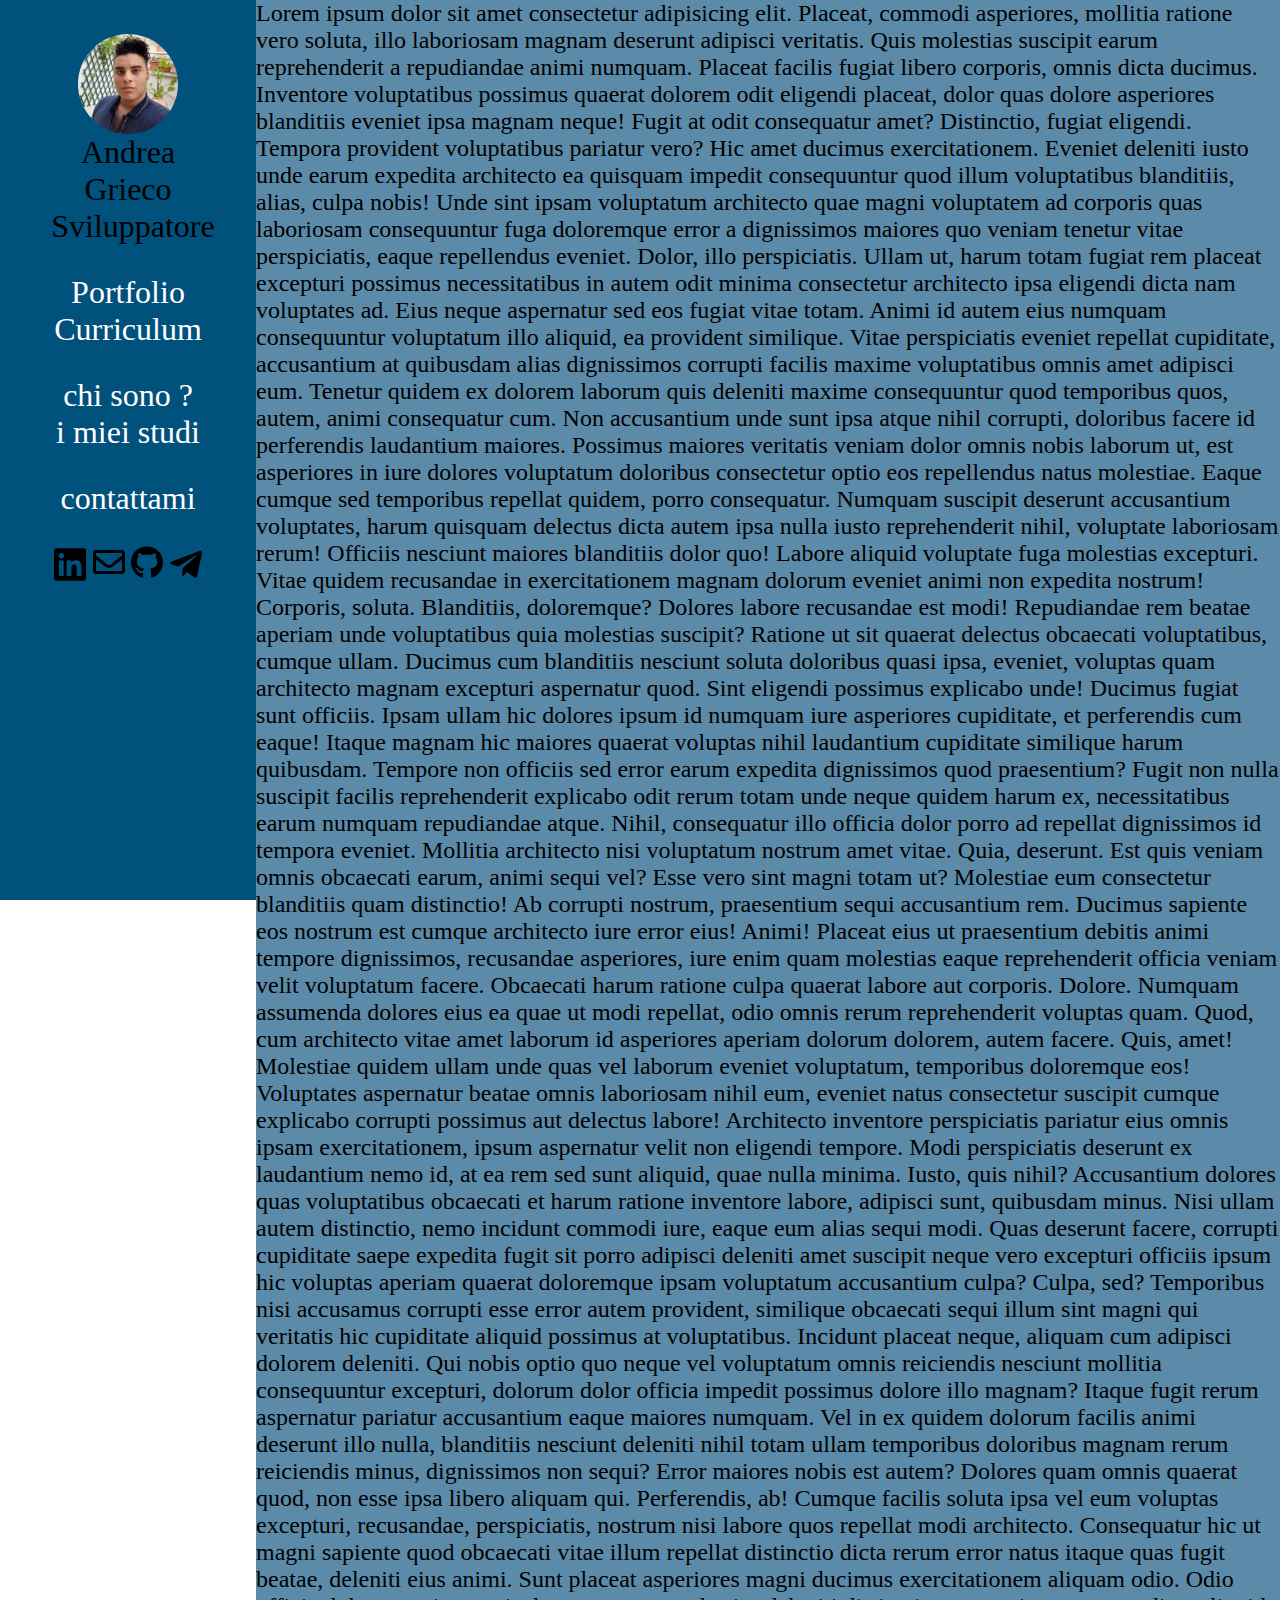
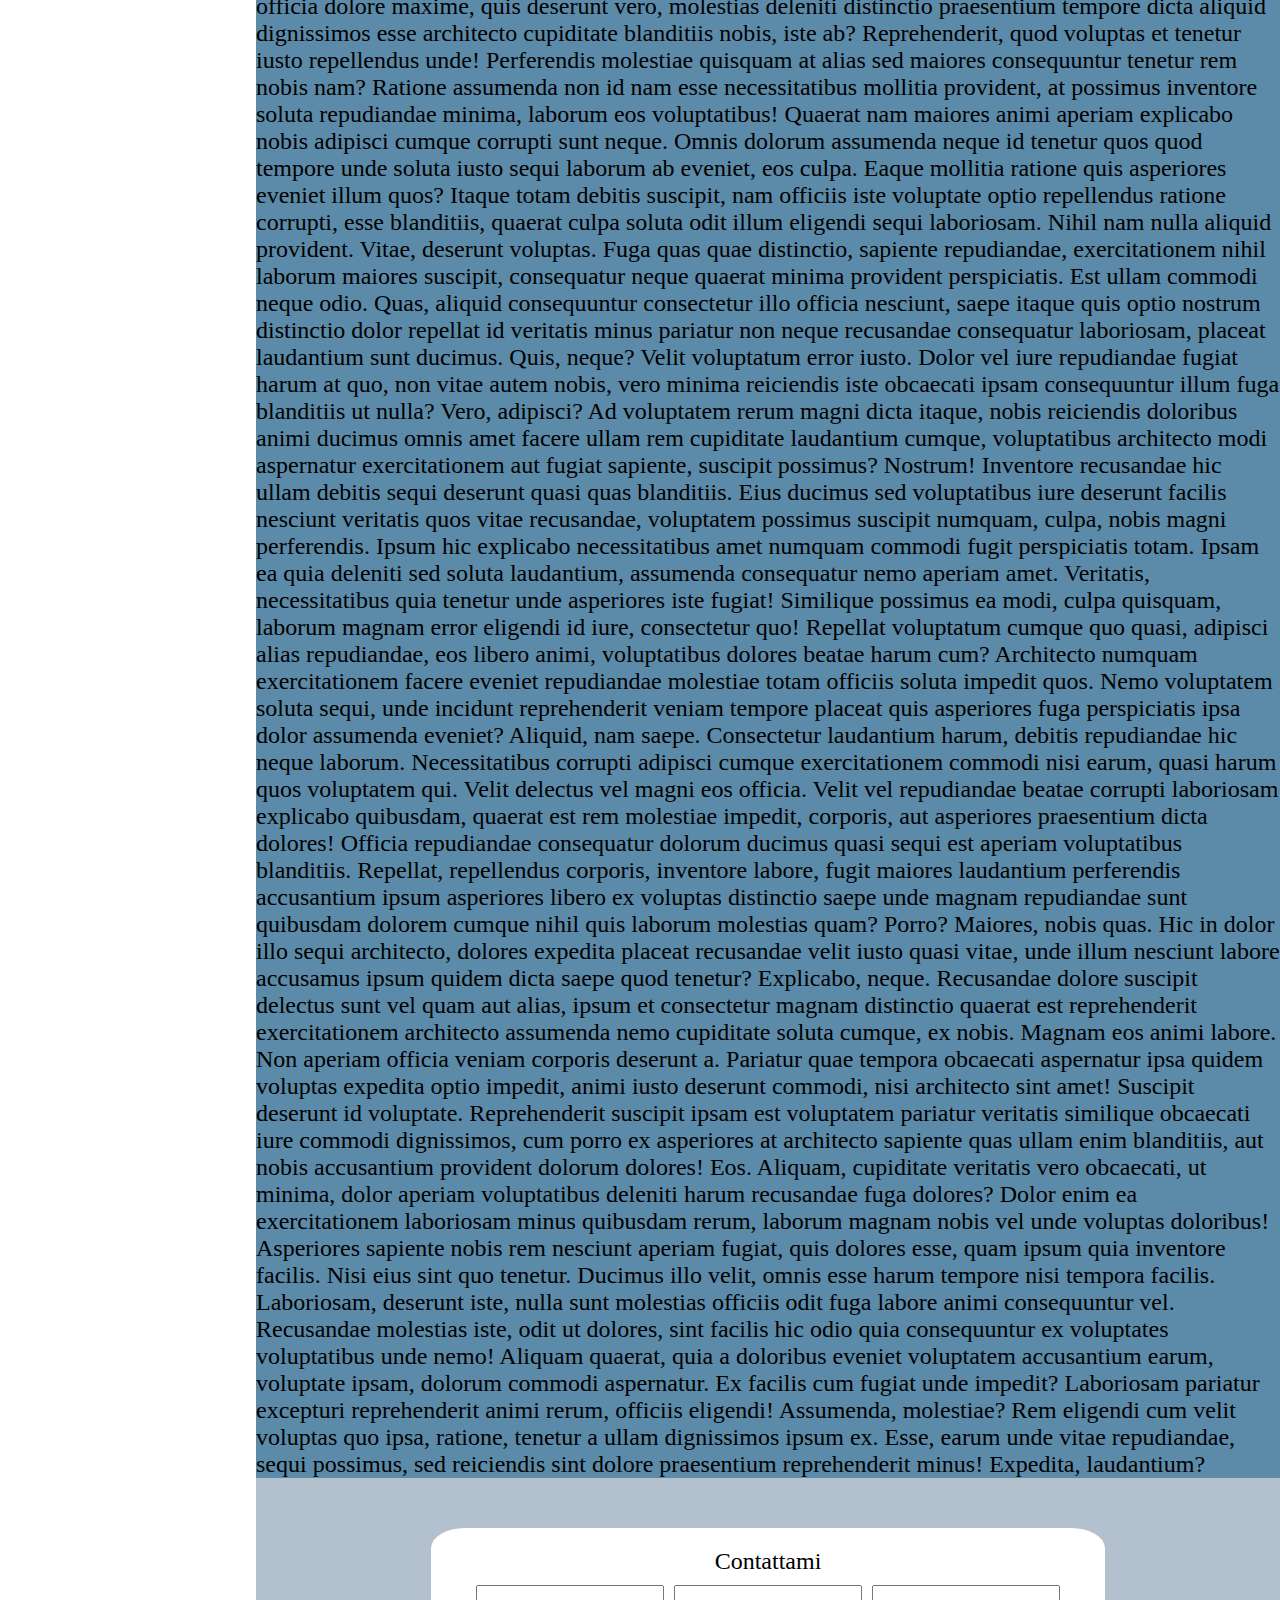
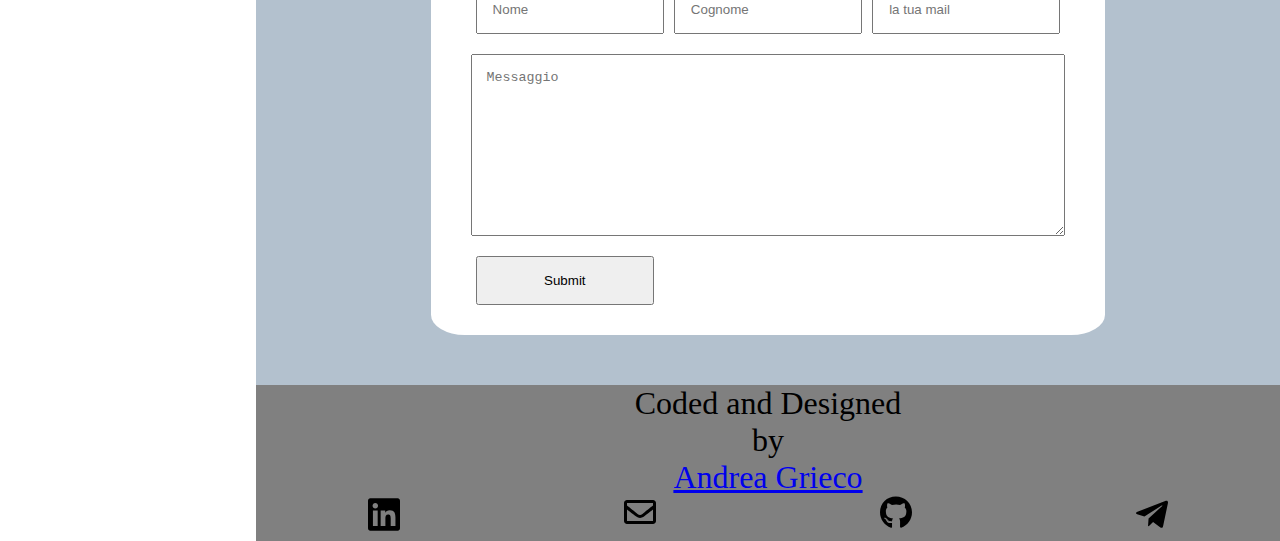
==== index.html @ c87505a6 "form" ====
<!DOCTYPE html>
<html lang="it">
<head>
    <meta charset="UTF-8">
    <meta name="viewport" content="width=device-width, initial-scale=1.0">
    <!--
    <link rel="preconnect" href="https://fonts.gstatic.com">
    <link href="https://fonts.googleapis.com/css2?family=Montserrat&display=swap" rel="stylesheet">
    -->
    <link rel="stylesheet" href="css/style.css">
    <link rel="stylesheet" href="css/style-nav.css">
    <link rel="stylesheet" href="css/style-page.css">
    <link rel="stylesheet" href="css/style-footer.css">
    <link rel="stylesheet" href="css/style-form.css">
    <title>AG Portfolio</title>
</head>
<body>
    <div class="navbar">
        <div class="inner-nav">
            <div class="section" id="me">
                <img src="img/me.jpg" alt="le me" width="100px">
                <span id="name">Andrea Grieco</span>
                <span id="lavoro">Sviluppatore</span>
            </div>
            <div class="section">
                <a href="#porftolio">Portfolio</a>
                <a href="#curriculum">Curriculum</a>
            </div>
            <div class="section">
                <a href="#me">chi sono ?</a>
                <a href="#studies">i miei studi</a>
            </div>
            <div class="section">
                <a href="#">contattami</a>
            </div>
            <div class="section" id="social">
                <a href="#"><img src="img/icons/linkedin-brands.svg" alt="Linkedin"></a>
                <a href="#"><img src="img/icons/envelope-regular.svg" alt="Gmail"></a>
                <a href="#"><img src="img/icons/github-brands.svg" alt="GitHub"></a>
                <a href="#"><img src="img/icons/telegram-plane-brands.svg" alt="Telegram"></a>
            </div>
        </div>
    </div>
    <div class="page">
        <div class="content">
            Lorem ipsum dolor sit amet consectetur adipisicing elit. Placeat, commodi asperiores, mollitia ratione vero soluta, illo laboriosam magnam deserunt adipisci veritatis. Quis molestias suscipit earum reprehenderit a repudiandae animi numquam.
            Placeat facilis fugiat libero corporis, omnis dicta ducimus. Inventore voluptatibus possimus quaerat dolorem odit eligendi placeat, dolor quas dolore asperiores blanditiis eveniet ipsa magnam neque! Fugit at odit consequatur amet?
            Distinctio, fugiat eligendi. Tempora provident voluptatibus pariatur vero? Hic amet ducimus exercitationem. Eveniet deleniti iusto unde earum expedita architecto ea quisquam impedit consequuntur quod illum voluptatibus blanditiis, alias, culpa nobis!
            Unde sint ipsam voluptatum architecto quae magni voluptatem ad corporis quas laboriosam consequuntur fuga doloremque error a dignissimos maiores quo veniam tenetur vitae perspiciatis, eaque repellendus eveniet. Dolor, illo perspiciatis.
            Ullam ut, harum totam fugiat rem placeat excepturi possimus necessitatibus in autem odit minima consectetur architecto ipsa eligendi dicta nam voluptates ad. Eius neque aspernatur sed eos fugiat vitae totam.
            Animi id autem eius numquam consequuntur voluptatum illo aliquid, ea provident similique. Vitae perspiciatis eveniet repellat cupiditate, accusantium at quibusdam alias dignissimos corrupti facilis maxime voluptatibus omnis amet adipisci eum.
            Tenetur quidem ex dolorem laborum quis deleniti maxime consequuntur quod temporibus quos, autem, animi consequatur cum. Non accusantium unde sunt ipsa atque nihil corrupti, doloribus facere id perferendis laudantium maiores.
            Possimus maiores veritatis veniam dolor omnis nobis laborum ut, est asperiores in iure dolores voluptatum doloribus consectetur optio eos repellendus natus molestiae. Eaque cumque sed temporibus repellat quidem, porro consequatur.
            Numquam suscipit deserunt accusantium voluptates, harum quisquam delectus dicta autem ipsa nulla iusto reprehenderit nihil, voluptate laboriosam rerum! Officiis nesciunt maiores blanditiis dolor quo! Labore aliquid voluptate fuga molestias excepturi.
            Vitae quidem recusandae in exercitationem magnam dolorum eveniet animi non expedita nostrum! Corporis, soluta. Blanditiis, doloremque? Dolores labore recusandae est modi! Repudiandae rem beatae aperiam unde voluptatibus quia molestias suscipit?
            Ratione ut sit quaerat delectus obcaecati voluptatibus, cumque ullam. Ducimus cum blanditiis nesciunt soluta doloribus quasi ipsa, eveniet, voluptas quam architecto magnam excepturi aspernatur quod. Sint eligendi possimus explicabo unde!
            Ducimus fugiat sunt officiis. Ipsam ullam hic dolores ipsum id numquam iure asperiores cupiditate, et perferendis cum eaque! Itaque magnam hic maiores quaerat voluptas nihil laudantium cupiditate similique harum quibusdam.
            Tempore non officiis sed error earum expedita dignissimos quod praesentium? Fugit non nulla suscipit facilis reprehenderit explicabo odit rerum totam unde neque quidem harum ex, necessitatibus earum numquam repudiandae atque.
            Nihil, consequatur illo officia dolor porro ad repellat dignissimos id tempora eveniet. Mollitia architecto nisi voluptatum nostrum amet vitae. Quia, deserunt. Est quis veniam omnis obcaecati earum, animi sequi vel?
            Esse vero sint magni totam ut? Molestiae eum consectetur blanditiis quam distinctio! Ab corrupti nostrum, praesentium sequi accusantium rem. Ducimus sapiente eos nostrum est cumque architecto iure error eius! Animi!
            Placeat eius ut praesentium debitis animi tempore dignissimos, recusandae asperiores, iure enim quam molestias eaque reprehenderit officia veniam velit voluptatum facere. Obcaecati harum ratione culpa quaerat labore aut corporis. Dolore.
            Numquam assumenda dolores eius ea quae ut modi repellat, odio omnis rerum reprehenderit voluptas quam. Quod, cum architecto vitae amet laborum id asperiores aperiam dolorum dolorem, autem facere. Quis, amet!
            Molestiae quidem ullam unde quas vel laborum eveniet voluptatum, temporibus doloremque eos! Voluptates aspernatur beatae omnis laboriosam nihil eum, eveniet natus consectetur suscipit cumque explicabo corrupti possimus aut delectus labore!
            Architecto inventore perspiciatis pariatur eius omnis ipsam exercitationem, ipsum aspernatur velit non eligendi tempore. Modi perspiciatis deserunt ex laudantium nemo id, at ea rem sed sunt aliquid, quae nulla minima.
            Iusto, quis nihil? Accusantium dolores quas voluptatibus obcaecati et harum ratione inventore labore, adipisci sunt, quibusdam minus. Nisi ullam autem distinctio, nemo incidunt commodi iure, eaque eum alias sequi modi.
            Quas deserunt facere, corrupti cupiditate saepe expedita fugit sit porro adipisci deleniti amet suscipit neque vero excepturi officiis ipsum hic voluptas aperiam quaerat doloremque ipsam voluptatum accusantium culpa? Culpa, sed?
            Temporibus nisi accusamus corrupti esse error autem provident, similique obcaecati sequi illum sint magni qui veritatis hic cupiditate aliquid possimus at voluptatibus. Incidunt placeat neque, aliquam cum adipisci dolorem deleniti.
            Qui nobis optio quo neque vel voluptatum omnis reiciendis nesciunt mollitia consequuntur excepturi, dolorum dolor officia impedit possimus dolore illo magnam? Itaque fugit rerum aspernatur pariatur accusantium eaque maiores numquam.
            Vel in ex quidem dolorum facilis animi deserunt illo nulla, blanditiis nesciunt deleniti nihil totam ullam temporibus doloribus magnam rerum reiciendis minus, dignissimos non sequi? Error maiores nobis est autem?
            Dolores quam omnis quaerat quod, non esse ipsa libero aliquam qui. Perferendis, ab! Cumque facilis soluta ipsa vel eum voluptas excepturi, recusandae, perspiciatis, nostrum nisi labore quos repellat modi architecto.
            Consequatur hic ut magni sapiente quod obcaecati vitae illum repellat distinctio dicta rerum error natus itaque quas fugit beatae, deleniti eius animi. Sunt placeat asperiores magni ducimus exercitationem aliquam odio.
            Odio officia dolore maxime, quis deserunt vero, molestias deleniti distinctio praesentium tempore dicta aliquid dignissimos esse architecto cupiditate blanditiis nobis, iste ab? Reprehenderit, quod voluptas et tenetur iusto repellendus unde!
            Perferendis molestiae quisquam at alias sed maiores consequuntur tenetur rem nobis nam? Ratione assumenda non id nam esse necessitatibus mollitia provident, at possimus inventore soluta repudiandae minima, laborum eos voluptatibus!
            Quaerat nam maiores animi aperiam explicabo nobis adipisci cumque corrupti sunt neque. Omnis dolorum assumenda neque id tenetur quos quod tempore unde soluta iusto sequi laborum ab eveniet, eos culpa.
            Eaque mollitia ratione quis asperiores eveniet illum quos? Itaque totam debitis suscipit, nam officiis iste voluptate optio repellendus ratione corrupti, esse blanditiis, quaerat culpa soluta odit illum eligendi sequi laboriosam.
            Nihil nam nulla aliquid provident. Vitae, deserunt voluptas. Fuga quas quae distinctio, sapiente repudiandae, exercitationem nihil laborum maiores suscipit, consequatur neque quaerat minima provident perspiciatis. Est ullam commodi neque odio.
            Quas, aliquid consequuntur consectetur illo officia nesciunt, saepe itaque quis optio nostrum distinctio dolor repellat id veritatis minus pariatur non neque recusandae consequatur laboriosam, placeat laudantium sunt ducimus. Quis, neque?
            Velit voluptatum error iusto. Dolor vel iure repudiandae fugiat harum at quo, non vitae autem nobis, vero minima reiciendis iste obcaecati ipsam consequuntur illum fuga blanditiis ut nulla? Vero, adipisci?
            Ad voluptatem rerum magni dicta itaque, nobis reiciendis doloribus animi ducimus omnis amet facere ullam rem cupiditate laudantium cumque, voluptatibus architecto modi aspernatur exercitationem aut fugiat sapiente, suscipit possimus? Nostrum!
            Inventore recusandae hic ullam debitis sequi deserunt quasi quas blanditiis. Eius ducimus sed voluptatibus iure deserunt facilis nesciunt veritatis quos vitae recusandae, voluptatem possimus suscipit numquam, culpa, nobis magni perferendis.
            Ipsum hic explicabo necessitatibus amet numquam commodi fugit perspiciatis totam. Ipsam ea quia deleniti sed soluta laudantium, assumenda consequatur nemo aperiam amet. Veritatis, necessitatibus quia tenetur unde asperiores iste fugiat!
            Similique possimus ea modi, culpa quisquam, laborum magnam error eligendi id iure, consectetur quo! Repellat voluptatum cumque quo quasi, adipisci alias repudiandae, eos libero animi, voluptatibus dolores beatae harum cum?
            Architecto numquam exercitationem facere eveniet repudiandae molestiae totam officiis soluta impedit quos. Nemo voluptatem soluta sequi, unde incidunt reprehenderit veniam tempore placeat quis asperiores fuga perspiciatis ipsa dolor assumenda eveniet?
            Aliquid, nam saepe. Consectetur laudantium harum, debitis repudiandae hic neque laborum. Necessitatibus corrupti adipisci cumque exercitationem commodi nisi earum, quasi harum quos voluptatem qui. Velit delectus vel magni eos officia.
            Velit vel repudiandae beatae corrupti laboriosam explicabo quibusdam, quaerat est rem molestiae impedit, corporis, aut asperiores praesentium dicta dolores! Officia repudiandae consequatur dolorum ducimus quasi sequi est aperiam voluptatibus blanditiis.
            Repellat, repellendus corporis, inventore labore, fugit maiores laudantium perferendis accusantium ipsum asperiores libero ex voluptas distinctio saepe unde magnam repudiandae sunt quibusdam dolorem cumque nihil quis laborum molestias quam? Porro?
            Maiores, nobis quas. Hic in dolor illo sequi architecto, dolores expedita placeat recusandae velit iusto quasi vitae, unde illum nesciunt labore accusamus ipsum quidem dicta saepe quod tenetur? Explicabo, neque.
            Recusandae dolore suscipit delectus sunt vel quam aut alias, ipsum et consectetur magnam distinctio quaerat est reprehenderit exercitationem architecto assumenda nemo cupiditate soluta cumque, ex nobis. Magnam eos animi labore.
            Non aperiam officia veniam corporis deserunt a. Pariatur quae tempora obcaecati aspernatur ipsa quidem voluptas expedita optio impedit, animi iusto deserunt commodi, nisi architecto sint amet! Suscipit deserunt id voluptate.
            Reprehenderit suscipit ipsam est voluptatem pariatur veritatis similique obcaecati iure commodi dignissimos, cum porro ex asperiores at architecto sapiente quas ullam enim blanditiis, aut nobis accusantium provident dolorum dolores! Eos.
            Aliquam, cupiditate veritatis vero obcaecati, ut minima, dolor aperiam voluptatibus deleniti harum recusandae fuga dolores? Dolor enim ea exercitationem laboriosam minus quibusdam rerum, laborum magnam nobis vel unde voluptas doloribus!
            Asperiores sapiente nobis rem nesciunt aperiam fugiat, quis dolores esse, quam ipsum quia inventore facilis. Nisi eius sint quo tenetur. Ducimus illo velit, omnis esse harum tempore nisi tempora facilis.
            Laboriosam, deserunt iste, nulla sunt molestias officiis odit fuga labore animi consequuntur vel. Recusandae molestias iste, odit ut dolores, sint facilis hic odio quia consequuntur ex voluptates voluptatibus unde nemo!
            Aliquam quaerat, quia a doloribus eveniet voluptatem accusantium earum, voluptate ipsam, dolorum commodi aspernatur. Ex facilis cum fugiat unde impedit? Laboriosam pariatur excepturi reprehenderit animi rerum, officiis eligendi! Assumenda, molestiae?
            Rem eligendi cum velit voluptas quo ipsa, ratione, tenetur a ullam dignissimos ipsum ex. Esse, earum unde vitae repudiandae, sequi possimus, sed reiciendis sint dolore praesentium reprehenderit minus! Expedita, laudantium?
        </div>
        <div class="form-box">
            <div class="inner-form">
                <span>Contattami</span>
                <form action="php/form.php" method="post">
                    <div class="row">
                        <input type="text"  placeholder="Nome" name="nome">
                        <input type="text"  placeholder="Cognome" name="cognome">
                        <input type="email" placeholder="la tua mail"  name="mail">
                    </div>
                    <div class="row">
                        <textarea name="messaggio" placeholder="Messaggio"></textarea>
                    </div> 
                    <div class="row">
                        <input type="submit">
                    </div>               
                </form>
            </div>
        </div>
        <div class="footer">
            <div class="inner-footer">
                <span>Coded and Designed</span>
                <span>by</span>
                <a href="http://andreag.it">Andrea Grieco</a>
                <div class="social">
                    <a href="#"><img src="img/icons/linkedin-brands.svg" alt="Linkedin"></a>
                    <a href="#"><img src="img/icons/envelope-regular.svg" alt="Gmail"></a>
                    <a href="#"><img src="img/icons/github-brands.svg" alt="GitHub"></a>
                    <a href="#"><img src="img/icons/telegram-plane-brands.svg" alt="Telegram"></a>
                </div>
            </div>
        </div>
    </div>
</body>
</html>
---- css/style.css ----
/*
html,*{
    font-family: 'Montserrat', sans-serif;
}
*/
body{
    margin: 0;
}
---- css/style-nav.css ----
.navbar{
    position: fixed;
    top: 0;
    left: 0;
    width: 20%;
    height: 100%;
    background-color: #00517c;
    overflow-y: hidden;
}
.navbar .inner-nav{
    display: flex;
    flex-flow: column;
    justify-content: space-around;
    text-align: center;
    margin: 20px 20%;
    font-size: xx-large;
    height: 100%;
    max-height: 65%;
}
.navbar .inner-nav .section{
    display: flex;
    flex-flow: column;
}
.navbar .inner-nav .section a{
    color: white;
    text-decoration: none;
}
.navbar .inner-nav .section a:hover{
    background-color: white;
    color: #00517c;
}
.navbar .inner-nav .section#me img{
    width: 100px;
    border-radius: 100%;
    margin: 0 auto;
}
.navbar .inner-nav .section#social{
    flex-flow: row nowrap;
    justify-content: space-around;
}
.navbar .inner-nav .section#social a:hover{
    background-color: #00517c;
    color: black;
}
.navbar .inner-nav .section#social img{
    width: 32px;
}
---- css/style-page.css ----
.page{
    position: absolute;
    top: 0;
    right: 0;
    width: 80%;
    background-color: #5c8ba9;
    font-size: x-large;
    display: flex;
    flex-flow: column;
}
---- css/style-footer.css ----
.footer{
    background-color: grey;
}
.footer .inner-footer{
    display: flex;
    flex-flow: column;
    text-align: center;
    font-size: xx-large;
}
.footer .inner-footer .social{
    display: flex;
    flex-flow: row nowrap;
    justify-content: space-around;
}
.footer .inner-footer .social a img{
    width: 32px;
}
---- css/style-form.css ----
.form-box{
    background-color: #b3c1ce;
    text-align: center;
    padding: 30px;
}
.form-box .inner-form{
    background-color: white;
    border-radius: 5%;
    margin: 20px 15%;
    padding: 20px;
}
.form-box .inner-form form{
    
    display: flex;
    flex-flow: column;
}
.form-box .inner-form form .row{
    display: flex;
    flex-flow: row nowrap;
    margin: 10px 20px;
}
.form-box .inner-form form .row input{
    width: 30%;
    padding: 15px;
    margin: 0 5px;
}
.form-box .inner-form form .row textarea{
    width: 100%;
    height: 150px;
    padding: 15px;
}
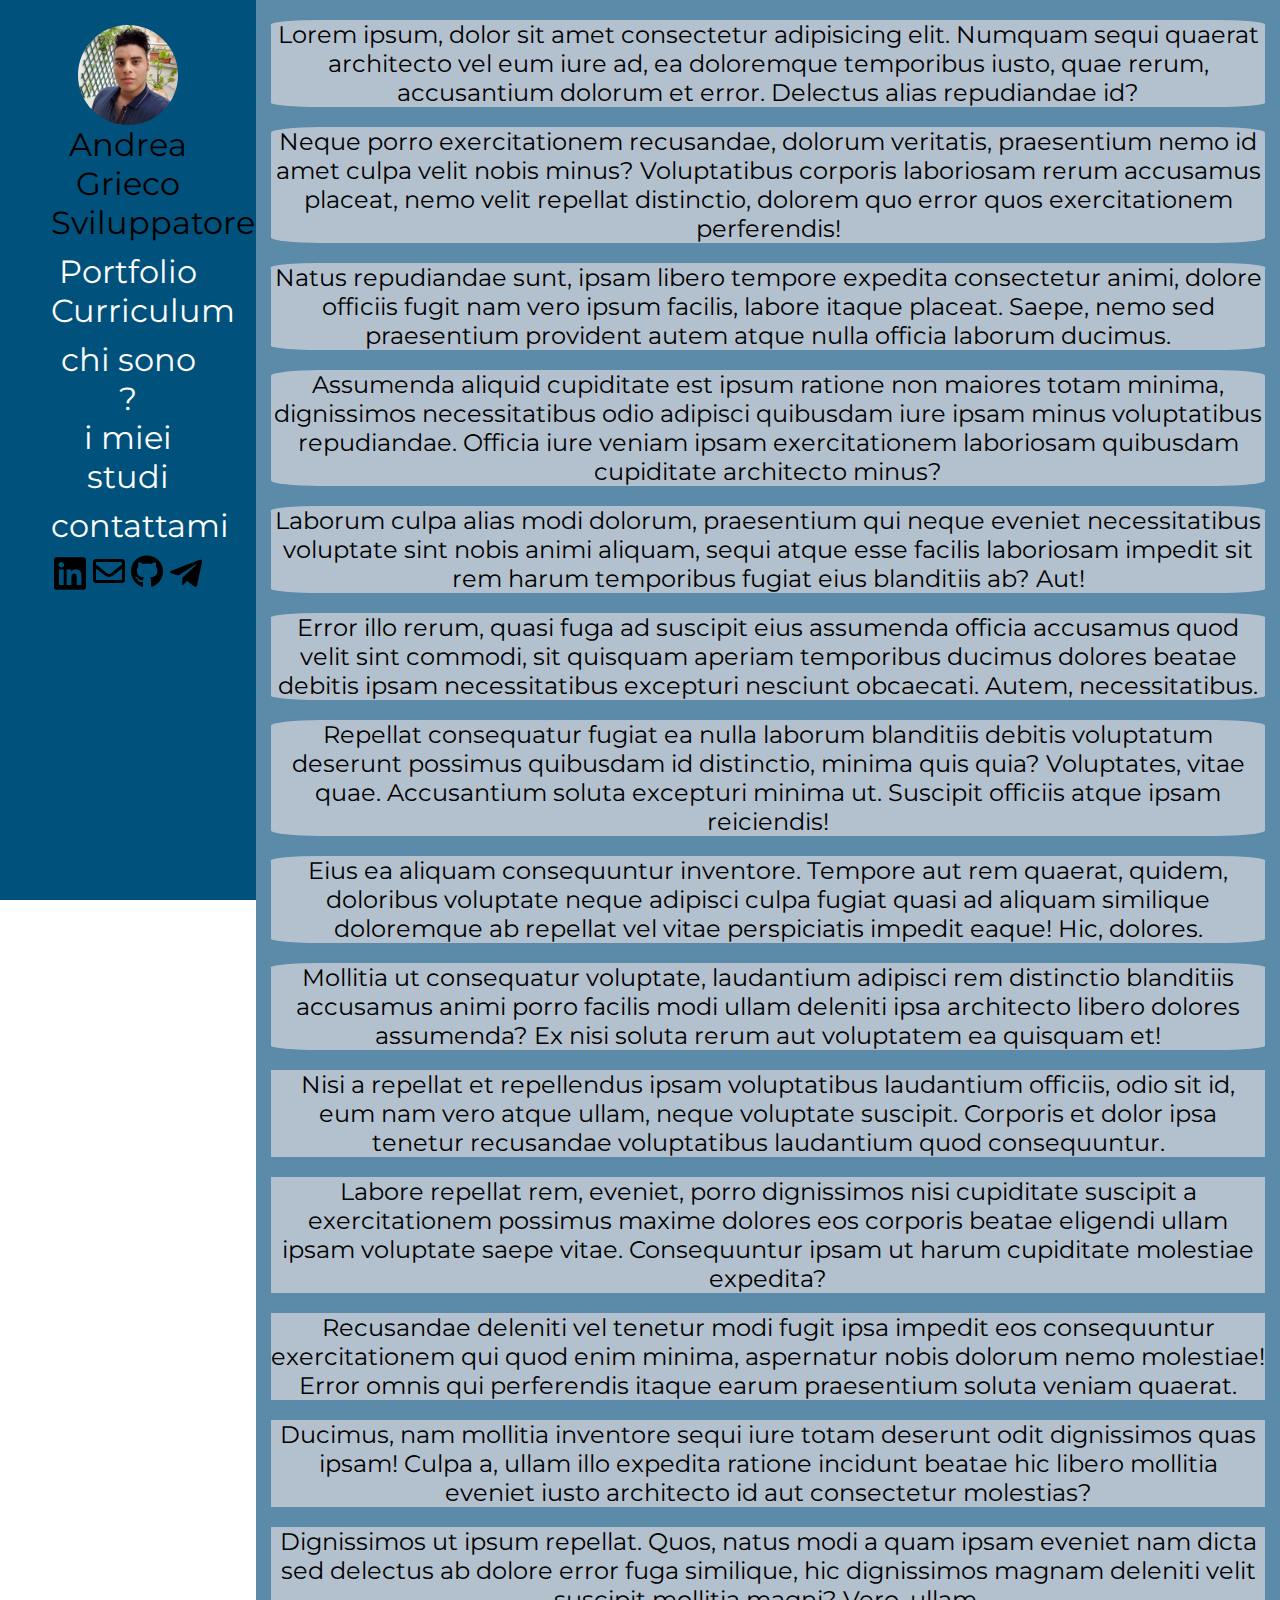
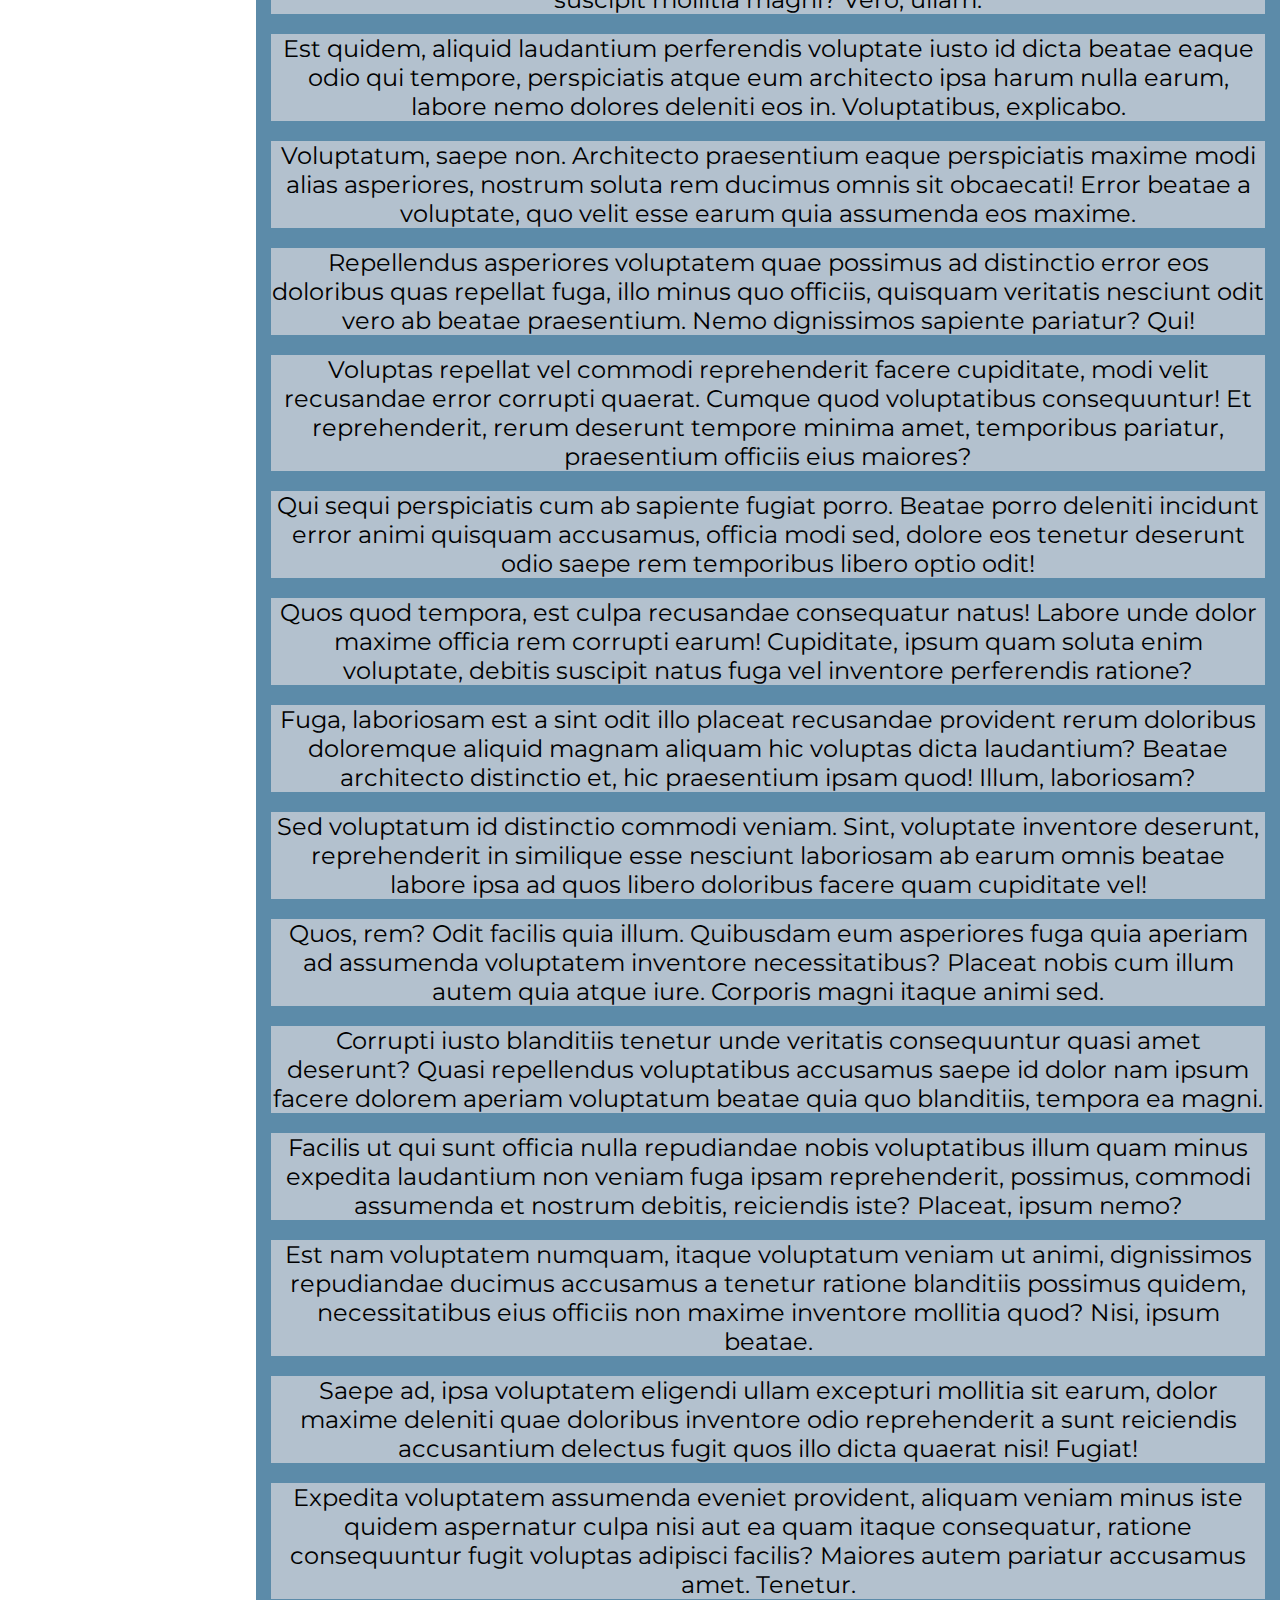
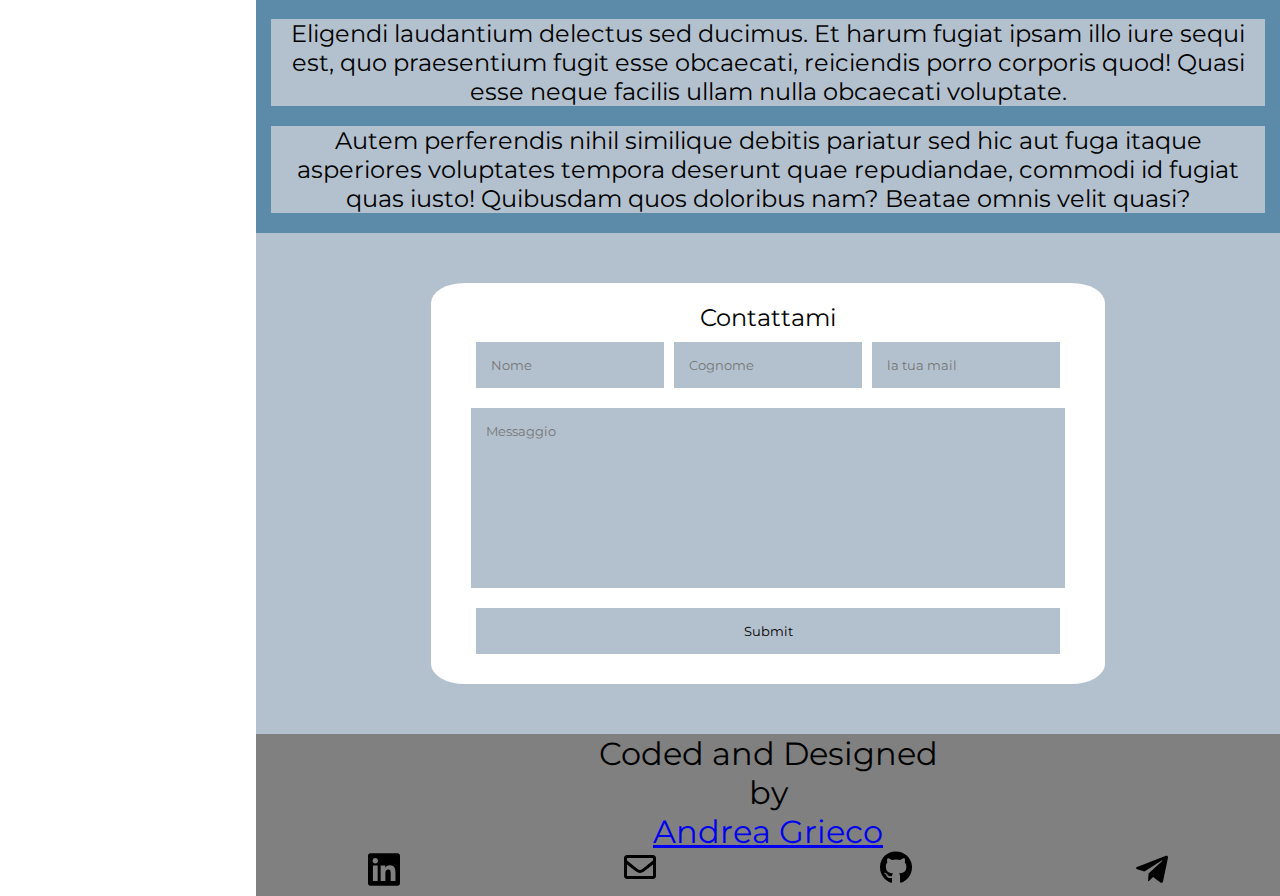
==== commit ddff5478: "portfolio + style" ====
--- a/index.html
+++ b/index.html
@@ -3,15 +3,16 @@
 <head>
     <meta charset="UTF-8">
     <meta name="viewport" content="width=device-width, initial-scale=1.0">
-    <!--
+
     <link rel="preconnect" href="https://fonts.gstatic.com">
     <link href="https://fonts.googleapis.com/css2?family=Montserrat&display=swap" rel="stylesheet">
-    -->
+
     <link rel="stylesheet" href="css/style.css">
     <link rel="stylesheet" href="css/style-nav.css">
     <link rel="stylesheet" href="css/style-page.css">
     <link rel="stylesheet" href="css/style-footer.css">
     <link rel="stylesheet" href="css/style-form.css">
+
     <title>AG Portfolio</title>
 </head>
 <body>
@@ -23,79 +24,59 @@
                 <span id="lavoro">Sviluppatore</span>
             </div>
             <div class="section">
-                <a href="#porftolio">Portfolio</a>
-                <a href="#curriculum">Curriculum</a>
+                <a href="portfolio.html">Portfolio</a>
+                <a href="curriculum.html">Curriculum</a>
             </div>
             <div class="section">
-                <a href="#me">chi sono ?</a>
-                <a href="#studies">i miei studi</a>
+                <a href="curriculum.html#me">chi sono ?</a>
+                <a href="curriculum.html#studies">i miei studi</a>
             </div>
             <div class="section">
-                <a href="#">contattami</a>
+                <a href="#contactme">contattami</a>
             </div>
             <div class="section" id="social">
-                <a href="#"><img src="img/icons/linkedin-brands.svg" alt="Linkedin"></a>
-                <a href="#"><img src="img/icons/envelope-regular.svg" alt="Gmail"></a>
-                <a href="#"><img src="img/icons/github-brands.svg" alt="GitHub"></a>
-                <a href="#"><img src="img/icons/telegram-plane-brands.svg" alt="Telegram"></a>
+                <a href="https://www.linkedin.com/in/andrea-grieco-2001/"><img src="img/icons/linkedin-brands.svg" alt="Linkedin"></a>
+                <a href="mailto:andreagrieco01@gmail.com"><img src="img/icons/envelope-regular.svg" alt="Gmail"></a>
+                <a href="https://github.com/DioGatto"><img src="img/icons/github-brands.svg" alt="GitHub"></a>
+                <a href="https://t.me/DioGatto2001"><img src="img/icons/telegram-plane-brands.svg" alt="Telegram"></a>
             </div>
         </div>
     </div>
     <div class="page">
         <div class="content">
-            Lorem ipsum dolor sit amet consectetur adipisicing elit. Placeat, commodi asperiores, mollitia ratione vero soluta, illo laboriosam magnam deserunt adipisci veritatis. Quis molestias suscipit earum reprehenderit a repudiandae animi numquam.
-            Placeat facilis fugiat libero corporis, omnis dicta ducimus. Inventore voluptatibus possimus quaerat dolorem odit eligendi placeat, dolor quas dolore asperiores blanditiis eveniet ipsa magnam neque! Fugit at odit consequatur amet?
-            Distinctio, fugiat eligendi. Tempora provident voluptatibus pariatur vero? Hic amet ducimus exercitationem. Eveniet deleniti iusto unde earum expedita architecto ea quisquam impedit consequuntur quod illum voluptatibus blanditiis, alias, culpa nobis!
-            Unde sint ipsam voluptatum architecto quae magni voluptatem ad corporis quas laboriosam consequuntur fuga doloremque error a dignissimos maiores quo veniam tenetur vitae perspiciatis, eaque repellendus eveniet. Dolor, illo perspiciatis.
-            Ullam ut, harum totam fugiat rem placeat excepturi possimus necessitatibus in autem odit minima consectetur architecto ipsa eligendi dicta nam voluptates ad. Eius neque aspernatur sed eos fugiat vitae totam.
-            Animi id autem eius numquam consequuntur voluptatum illo aliquid, ea provident similique. Vitae perspiciatis eveniet repellat cupiditate, accusantium at quibusdam alias dignissimos corrupti facilis maxime voluptatibus omnis amet adipisci eum.
-            Tenetur quidem ex dolorem laborum quis deleniti maxime consequuntur quod temporibus quos, autem, animi consequatur cum. Non accusantium unde sunt ipsa atque nihil corrupti, doloribus facere id perferendis laudantium maiores.
-            Possimus maiores veritatis veniam dolor omnis nobis laborum ut, est asperiores in iure dolores voluptatum doloribus consectetur optio eos repellendus natus molestiae. Eaque cumque sed temporibus repellat quidem, porro consequatur.
-            Numquam suscipit deserunt accusantium voluptates, harum quisquam delectus dicta autem ipsa nulla iusto reprehenderit nihil, voluptate laboriosam rerum! Officiis nesciunt maiores blanditiis dolor quo! Labore aliquid voluptate fuga molestias excepturi.
-            Vitae quidem recusandae in exercitationem magnam dolorum eveniet animi non expedita nostrum! Corporis, soluta. Blanditiis, doloremque? Dolores labore recusandae est modi! Repudiandae rem beatae aperiam unde voluptatibus quia molestias suscipit?
-            Ratione ut sit quaerat delectus obcaecati voluptatibus, cumque ullam. Ducimus cum blanditiis nesciunt soluta doloribus quasi ipsa, eveniet, voluptas quam architecto magnam excepturi aspernatur quod. Sint eligendi possimus explicabo unde!
-            Ducimus fugiat sunt officiis. Ipsam ullam hic dolores ipsum id numquam iure asperiores cupiditate, et perferendis cum eaque! Itaque magnam hic maiores quaerat voluptas nihil laudantium cupiditate similique harum quibusdam.
-            Tempore non officiis sed error earum expedita dignissimos quod praesentium? Fugit non nulla suscipit facilis reprehenderit explicabo odit rerum totam unde neque quidem harum ex, necessitatibus earum numquam repudiandae atque.
-            Nihil, consequatur illo officia dolor porro ad repellat dignissimos id tempora eveniet. Mollitia architecto nisi voluptatum nostrum amet vitae. Quia, deserunt. Est quis veniam omnis obcaecati earum, animi sequi vel?
-            Esse vero sint magni totam ut? Molestiae eum consectetur blanditiis quam distinctio! Ab corrupti nostrum, praesentium sequi accusantium rem. Ducimus sapiente eos nostrum est cumque architecto iure error eius! Animi!
-            Placeat eius ut praesentium debitis animi tempore dignissimos, recusandae asperiores, iure enim quam molestias eaque reprehenderit officia veniam velit voluptatum facere. Obcaecati harum ratione culpa quaerat labore aut corporis. Dolore.
-            Numquam assumenda dolores eius ea quae ut modi repellat, odio omnis rerum reprehenderit voluptas quam. Quod, cum architecto vitae amet laborum id asperiores aperiam dolorum dolorem, autem facere. Quis, amet!
-            Molestiae quidem ullam unde quas vel laborum eveniet voluptatum, temporibus doloremque eos! Voluptates aspernatur beatae omnis laboriosam nihil eum, eveniet natus consectetur suscipit cumque explicabo corrupti possimus aut delectus labore!
-            Architecto inventore perspiciatis pariatur eius omnis ipsam exercitationem, ipsum aspernatur velit non eligendi tempore. Modi perspiciatis deserunt ex laudantium nemo id, at ea rem sed sunt aliquid, quae nulla minima.
-            Iusto, quis nihil? Accusantium dolores quas voluptatibus obcaecati et harum ratione inventore labore, adipisci sunt, quibusdam minus. Nisi ullam autem distinctio, nemo incidunt commodi iure, eaque eum alias sequi modi.
-            Quas deserunt facere, corrupti cupiditate saepe expedita fugit sit porro adipisci deleniti amet suscipit neque vero excepturi officiis ipsum hic voluptas aperiam quaerat doloremque ipsam voluptatum accusantium culpa? Culpa, sed?
-            Temporibus nisi accusamus corrupti esse error autem provident, similique obcaecati sequi illum sint magni qui veritatis hic cupiditate aliquid possimus at voluptatibus. Incidunt placeat neque, aliquam cum adipisci dolorem deleniti.
-            Qui nobis optio quo neque vel voluptatum omnis reiciendis nesciunt mollitia consequuntur excepturi, dolorum dolor officia impedit possimus dolore illo magnam? Itaque fugit rerum aspernatur pariatur accusantium eaque maiores numquam.
-            Vel in ex quidem dolorum facilis animi deserunt illo nulla, blanditiis nesciunt deleniti nihil totam ullam temporibus doloribus magnam rerum reiciendis minus, dignissimos non sequi? Error maiores nobis est autem?
-            Dolores quam omnis quaerat quod, non esse ipsa libero aliquam qui. Perferendis, ab! Cumque facilis soluta ipsa vel eum voluptas excepturi, recusandae, perspiciatis, nostrum nisi labore quos repellat modi architecto.
-            Consequatur hic ut magni sapiente quod obcaecati vitae illum repellat distinctio dicta rerum error natus itaque quas fugit beatae, deleniti eius animi. Sunt placeat asperiores magni ducimus exercitationem aliquam odio.
-            Odio officia dolore maxime, quis deserunt vero, molestias deleniti distinctio praesentium tempore dicta aliquid dignissimos esse architecto cupiditate blanditiis nobis, iste ab? Reprehenderit, quod voluptas et tenetur iusto repellendus unde!
-            Perferendis molestiae quisquam at alias sed maiores consequuntur tenetur rem nobis nam? Ratione assumenda non id nam esse necessitatibus mollitia provident, at possimus inventore soluta repudiandae minima, laborum eos voluptatibus!
-            Quaerat nam maiores animi aperiam explicabo nobis adipisci cumque corrupti sunt neque. Omnis dolorum assumenda neque id tenetur quos quod tempore unde soluta iusto sequi laborum ab eveniet, eos culpa.
-            Eaque mollitia ratione quis asperiores eveniet illum quos? Itaque totam debitis suscipit, nam officiis iste voluptate optio repellendus ratione corrupti, esse blanditiis, quaerat culpa soluta odit illum eligendi sequi laboriosam.
-            Nihil nam nulla aliquid provident. Vitae, deserunt voluptas. Fuga quas quae distinctio, sapiente repudiandae, exercitationem nihil laborum maiores suscipit, consequatur neque quaerat minima provident perspiciatis. Est ullam commodi neque odio.
-            Quas, aliquid consequuntur consectetur illo officia nesciunt, saepe itaque quis optio nostrum distinctio dolor repellat id veritatis minus pariatur non neque recusandae consequatur laboriosam, placeat laudantium sunt ducimus. Quis, neque?
-            Velit voluptatum error iusto. Dolor vel iure repudiandae fugiat harum at quo, non vitae autem nobis, vero minima reiciendis iste obcaecati ipsam consequuntur illum fuga blanditiis ut nulla? Vero, adipisci?
-            Ad voluptatem rerum magni dicta itaque, nobis reiciendis doloribus animi ducimus omnis amet facere ullam rem cupiditate laudantium cumque, voluptatibus architecto modi aspernatur exercitationem aut fugiat sapiente, suscipit possimus? Nostrum!
-            Inventore recusandae hic ullam debitis sequi deserunt quasi quas blanditiis. Eius ducimus sed voluptatibus iure deserunt facilis nesciunt veritatis quos vitae recusandae, voluptatem possimus suscipit numquam, culpa, nobis magni perferendis.
-            Ipsum hic explicabo necessitatibus amet numquam commodi fugit perspiciatis totam. Ipsam ea quia deleniti sed soluta laudantium, assumenda consequatur nemo aperiam amet. Veritatis, necessitatibus quia tenetur unde asperiores iste fugiat!
-            Similique possimus ea modi, culpa quisquam, laborum magnam error eligendi id iure, consectetur quo! Repellat voluptatum cumque quo quasi, adipisci alias repudiandae, eos libero animi, voluptatibus dolores beatae harum cum?
-            Architecto numquam exercitationem facere eveniet repudiandae molestiae totam officiis soluta impedit quos. Nemo voluptatem soluta sequi, unde incidunt reprehenderit veniam tempore placeat quis asperiores fuga perspiciatis ipsa dolor assumenda eveniet?
-            Aliquid, nam saepe. Consectetur laudantium harum, debitis repudiandae hic neque laborum. Necessitatibus corrupti adipisci cumque exercitationem commodi nisi earum, quasi harum quos voluptatem qui. Velit delectus vel magni eos officia.
-            Velit vel repudiandae beatae corrupti laboriosam explicabo quibusdam, quaerat est rem molestiae impedit, corporis, aut asperiores praesentium dicta dolores! Officia repudiandae consequatur dolorum ducimus quasi sequi est aperiam voluptatibus blanditiis.
-            Repellat, repellendus corporis, inventore labore, fugit maiores laudantium perferendis accusantium ipsum asperiores libero ex voluptas distinctio saepe unde magnam repudiandae sunt quibusdam dolorem cumque nihil quis laborum molestias quam? Porro?
-            Maiores, nobis quas. Hic in dolor illo sequi architecto, dolores expedita placeat recusandae velit iusto quasi vitae, unde illum nesciunt labore accusamus ipsum quidem dicta saepe quod tenetur? Explicabo, neque.
-            Recusandae dolore suscipit delectus sunt vel quam aut alias, ipsum et consectetur magnam distinctio quaerat est reprehenderit exercitationem architecto assumenda nemo cupiditate soluta cumque, ex nobis. Magnam eos animi labore.
-            Non aperiam officia veniam corporis deserunt a. Pariatur quae tempora obcaecati aspernatur ipsa quidem voluptas expedita optio impedit, animi iusto deserunt commodi, nisi architecto sint amet! Suscipit deserunt id voluptate.
-            Reprehenderit suscipit ipsam est voluptatem pariatur veritatis similique obcaecati iure commodi dignissimos, cum porro ex asperiores at architecto sapiente quas ullam enim blanditiis, aut nobis accusantium provident dolorum dolores! Eos.
-            Aliquam, cupiditate veritatis vero obcaecati, ut minima, dolor aperiam voluptatibus deleniti harum recusandae fuga dolores? Dolor enim ea exercitationem laboriosam minus quibusdam rerum, laborum magnam nobis vel unde voluptas doloribus!
-            Asperiores sapiente nobis rem nesciunt aperiam fugiat, quis dolores esse, quam ipsum quia inventore facilis. Nisi eius sint quo tenetur. Ducimus illo velit, omnis esse harum tempore nisi tempora facilis.
-            Laboriosam, deserunt iste, nulla sunt molestias officiis odit fuga labore animi consequuntur vel. Recusandae molestias iste, odit ut dolores, sint facilis hic odio quia consequuntur ex voluptates voluptatibus unde nemo!
-            Aliquam quaerat, quia a doloribus eveniet voluptatem accusantium earum, voluptate ipsam, dolorum commodi aspernatur. Ex facilis cum fugiat unde impedit? Laboriosam pariatur excepturi reprehenderit animi rerum, officiis eligendi! Assumenda, molestiae?
-            Rem eligendi cum velit voluptas quo ipsa, ratione, tenetur a ullam dignissimos ipsum ex. Esse, earum unde vitae repudiandae, sequi possimus, sed reiciendis sint dolore praesentium reprehenderit minus! Expedita, laudantium?
+            <div class="box rounded">Lorem ipsum, dolor sit amet consectetur adipisicing elit. Numquam sequi quaerat architecto vel eum iure ad, ea doloremque temporibus iusto, quae rerum, accusantium dolorum et error. Delectus alias repudiandae id?</div>
+            <div class="box rounded">Neque porro exercitationem recusandae, dolorum veritatis, praesentium nemo id amet culpa velit nobis minus? Voluptatibus corporis laboriosam rerum accusamus placeat, nemo velit repellat distinctio, dolorem quo error quos exercitationem perferendis!</div>
+            <div class="box rounded">Natus repudiandae sunt, ipsam libero tempore expedita consectetur animi, dolore officiis fugit nam vero ipsum facilis, labore itaque placeat. Saepe, nemo sed praesentium provident autem atque nulla officia laborum ducimus.</div>
+            <div class="box rounded">Assumenda aliquid cupiditate est ipsum ratione non maiores totam minima, dignissimos necessitatibus odio adipisci quibusdam iure ipsam minus voluptatibus repudiandae. Officia iure veniam ipsam exercitationem laboriosam quibusdam cupiditate architecto minus?</div>
+            <div class="box rounded">Laborum culpa alias modi dolorum, praesentium qui neque eveniet necessitatibus voluptate sint nobis animi aliquam, sequi atque esse facilis laboriosam impedit sit rem harum temporibus fugiat eius blanditiis ab? Aut!</div>
+            <div class="box rounded">Error illo rerum, quasi fuga ad suscipit eius assumenda officia accusamus quod velit sint commodi, sit quisquam aperiam temporibus ducimus dolores beatae debitis ipsam necessitatibus excepturi nesciunt obcaecati. Autem, necessitatibus.</div>
+            <div class="box rounded">Repellat consequatur fugiat ea nulla laborum blanditiis debitis voluptatum deserunt possimus quibusdam id distinctio, minima quis quia? Voluptates, vitae quae. Accusantium soluta excepturi minima ut. Suscipit officiis atque ipsam reiciendis!</div>
+            <div class="box rounded">Eius ea aliquam consequuntur inventore. Tempore aut rem quaerat, quidem, doloribus voluptate neque adipisci culpa fugiat quasi ad aliquam similique doloremque ab repellat vel vitae perspiciatis impedit eaque! Hic, dolores.</div>
+            <div class="box rounded">Mollitia ut consequatur voluptate, laudantium adipisci rem distinctio blanditiis accusamus animi porro facilis modi ullam deleniti ipsa architecto libero dolores assumenda? Ex nisi soluta rerum aut voluptatem ea quisquam et!</div>
+            <div class="box">Nisi a repellat et repellendus ipsam voluptatibus laudantium officiis, odio sit id, eum nam vero atque ullam, neque voluptate suscipit. Corporis et dolor ipsa tenetur recusandae voluptatibus laudantium quod consequuntur.</div>
+            <div class="box">Labore repellat rem, eveniet, porro dignissimos nisi cupiditate suscipit a exercitationem possimus maxime dolores eos corporis beatae eligendi ullam ipsam voluptate saepe vitae. Consequuntur ipsam ut harum cupiditate molestiae expedita?</div>
+            <div class="box">Recusandae deleniti vel tenetur modi fugit ipsa impedit eos consequuntur exercitationem qui quod enim minima, aspernatur nobis dolorum nemo molestiae! Error omnis qui perferendis itaque earum praesentium soluta veniam quaerat.</div>
+            <div class="box">Ducimus, nam mollitia inventore sequi iure totam deserunt odit dignissimos quas ipsam! Culpa a, ullam illo expedita ratione incidunt beatae hic libero mollitia eveniet iusto architecto id aut consectetur molestias?</div>
+            <div class="box">Dignissimos ut ipsum repellat. Quos, natus modi a quam ipsam eveniet nam dicta sed delectus ab dolore error fuga similique, hic dignissimos magnam deleniti velit suscipit mollitia magni? Vero, ullam.</div>
+            <div class="box">Est quidem, aliquid laudantium perferendis voluptate iusto id dicta beatae eaque odio qui tempore, perspiciatis atque eum architecto ipsa harum nulla earum, labore nemo dolores deleniti eos in. Voluptatibus, explicabo.</div>
+            <div class="box">Voluptatum, saepe non. Architecto praesentium eaque perspiciatis maxime modi alias asperiores, nostrum soluta rem ducimus omnis sit obcaecati! Error beatae a voluptate, quo velit esse earum quia assumenda eos maxime.</div>
+            <div class="box">Repellendus asperiores voluptatem quae possimus ad distinctio error eos doloribus quas repellat fuga, illo minus quo officiis, quisquam veritatis nesciunt odit vero ab beatae praesentium. Nemo dignissimos sapiente pariatur? Qui!</div>
+            <div class="box">Voluptas repellat vel commodi reprehenderit facere cupiditate, modi velit recusandae error corrupti quaerat. Cumque quod voluptatibus consequuntur! Et reprehenderit, rerum deserunt tempore minima amet, temporibus pariatur, praesentium officiis eius maiores?</div>
+            <div class="box">Qui sequi perspiciatis cum ab sapiente fugiat porro. Beatae porro deleniti incidunt error animi quisquam accusamus, officia modi sed, dolore eos tenetur deserunt odio saepe rem temporibus libero optio odit!</div>
+            <div class="box">Quos quod tempora, est culpa recusandae consequatur natus! Labore unde dolor maxime officia rem corrupti earum! Cupiditate, ipsum quam soluta enim voluptate, debitis suscipit natus fuga vel inventore perferendis ratione?</div>
+            <div class="box">Fuga, laboriosam est a sint odit illo placeat recusandae provident rerum doloribus doloremque aliquid magnam aliquam hic voluptas dicta laudantium? Beatae architecto distinctio et, hic praesentium ipsam quod! Illum, laboriosam?</div>
+            <div class="box">Sed voluptatum id distinctio commodi veniam. Sint, voluptate inventore deserunt, reprehenderit in similique esse nesciunt laboriosam ab earum omnis beatae labore ipsa ad quos libero doloribus facere quam cupiditate vel!</div>
+            <div class="box">Quos, rem? Odit facilis quia illum. Quibusdam eum asperiores fuga quia aperiam ad assumenda voluptatem inventore necessitatibus? Placeat nobis cum illum autem quia atque iure. Corporis magni itaque animi sed.</div>
+            <div class="box">Corrupti iusto blanditiis tenetur unde veritatis consequuntur quasi amet deserunt? Quasi repellendus voluptatibus accusamus saepe id dolor nam ipsum facere dolorem aperiam voluptatum beatae quia quo blanditiis, tempora ea magni.</div>
+            <div class="box">Facilis ut qui sunt officia nulla repudiandae nobis voluptatibus illum quam minus expedita laudantium non veniam fuga ipsam reprehenderit, possimus, commodi assumenda et nostrum debitis, reiciendis iste? Placeat, ipsum nemo?</div>
+            <div class="box">Est nam voluptatem numquam, itaque voluptatum veniam ut animi, dignissimos repudiandae ducimus accusamus a tenetur ratione blanditiis possimus quidem, necessitatibus eius officiis non maxime inventore mollitia quod? Nisi, ipsum beatae.</div>
+            <div class="box">Saepe ad, ipsa voluptatem eligendi ullam excepturi mollitia sit earum, dolor maxime deleniti quae doloribus inventore odio reprehenderit a sunt reiciendis accusantium delectus fugit quos illo dicta quaerat nisi! Fugiat!</div>
+            <div class="box">Expedita voluptatem assumenda eveniet provident, aliquam veniam minus iste quidem aspernatur culpa nisi aut ea quam itaque consequatur, ratione consequuntur fugit voluptas adipisci facilis? Maiores autem pariatur accusamus amet. Tenetur.</div>
+            <div class="box">Eligendi laudantium delectus sed ducimus. Et harum fugiat ipsam illo iure sequi est, quo praesentium fugit esse obcaecati, reiciendis porro corporis quod! Quasi esse neque facilis ullam nulla obcaecati voluptate.</div>
+            <div class="box">Autem perferendis nihil similique debitis pariatur sed hic aut fuga itaque asperiores voluptates tempora deserunt quae repudiandae, commodi id fugiat quas iusto! Quibusdam quos doloribus nam? Beatae omnis velit quasi?</div>
         </div>
         <div class="form-box">
-            <div class="inner-form">
+            <div class="inner-form" id="contactme">
                 <span>Contattami</span>
                 <form action="php/form.php" method="post">
                     <div class="row">
--- a/css/style.css
+++ b/css/style.css
@@ -1,8 +1,6 @@
-/*
 html,*{
     font-family: 'Montserrat', sans-serif;
 }
-*/
 body{
     margin: 0;
-}+}
--- a/css/style-page.css
+++ b/css/style-page.css
@@ -7,4 +7,28 @@
     font-size: x-large;
     display: flex;
     flex-flow: column;
-}+}
+.content{
+    
+}
+.content .box{
+    background-color: #b3c1ce;
+    margin: 20px 15px;
+    text-align: center;
+}
+.content .box.rounded{
+    border-radius: 5%;
+}
+.content .box .inner-box{
+    display: flex;
+    flex-flow: row;
+    padding: 35px;
+    justify-content: space-around;
+}
+.content .box .inner-box a img{
+    width: 200px;
+}
+.content .box .title{
+    text-align: end;
+    font-size: x-large;
+}
--- a/css/style-form.css
+++ b/css/style-form.css
@@ -23,9 +23,24 @@
     width: 30%;
     padding: 15px;
     margin: 0 5px;
+    border: none;
+    background-color: #b3c1ce;
+}
+.form-box .inner-form form .row input::selection:hover{
+    background-color: #5c8ba9;
 }
 .form-box .inner-form form .row textarea{
     width: 100%;
     height: 150px;
     padding: 15px;
+    resize: none;
+    border: none;
+    background-color: #b3c1ce;
+}
+.form-box .inner-form form .row textarea::selection:hover{
+    background-color: #5c8ba9;
+}
+.form-box .inner-form form .row input[type=submit]{
+    flex: 1 0 0;  
+    cursor: pointer;
 }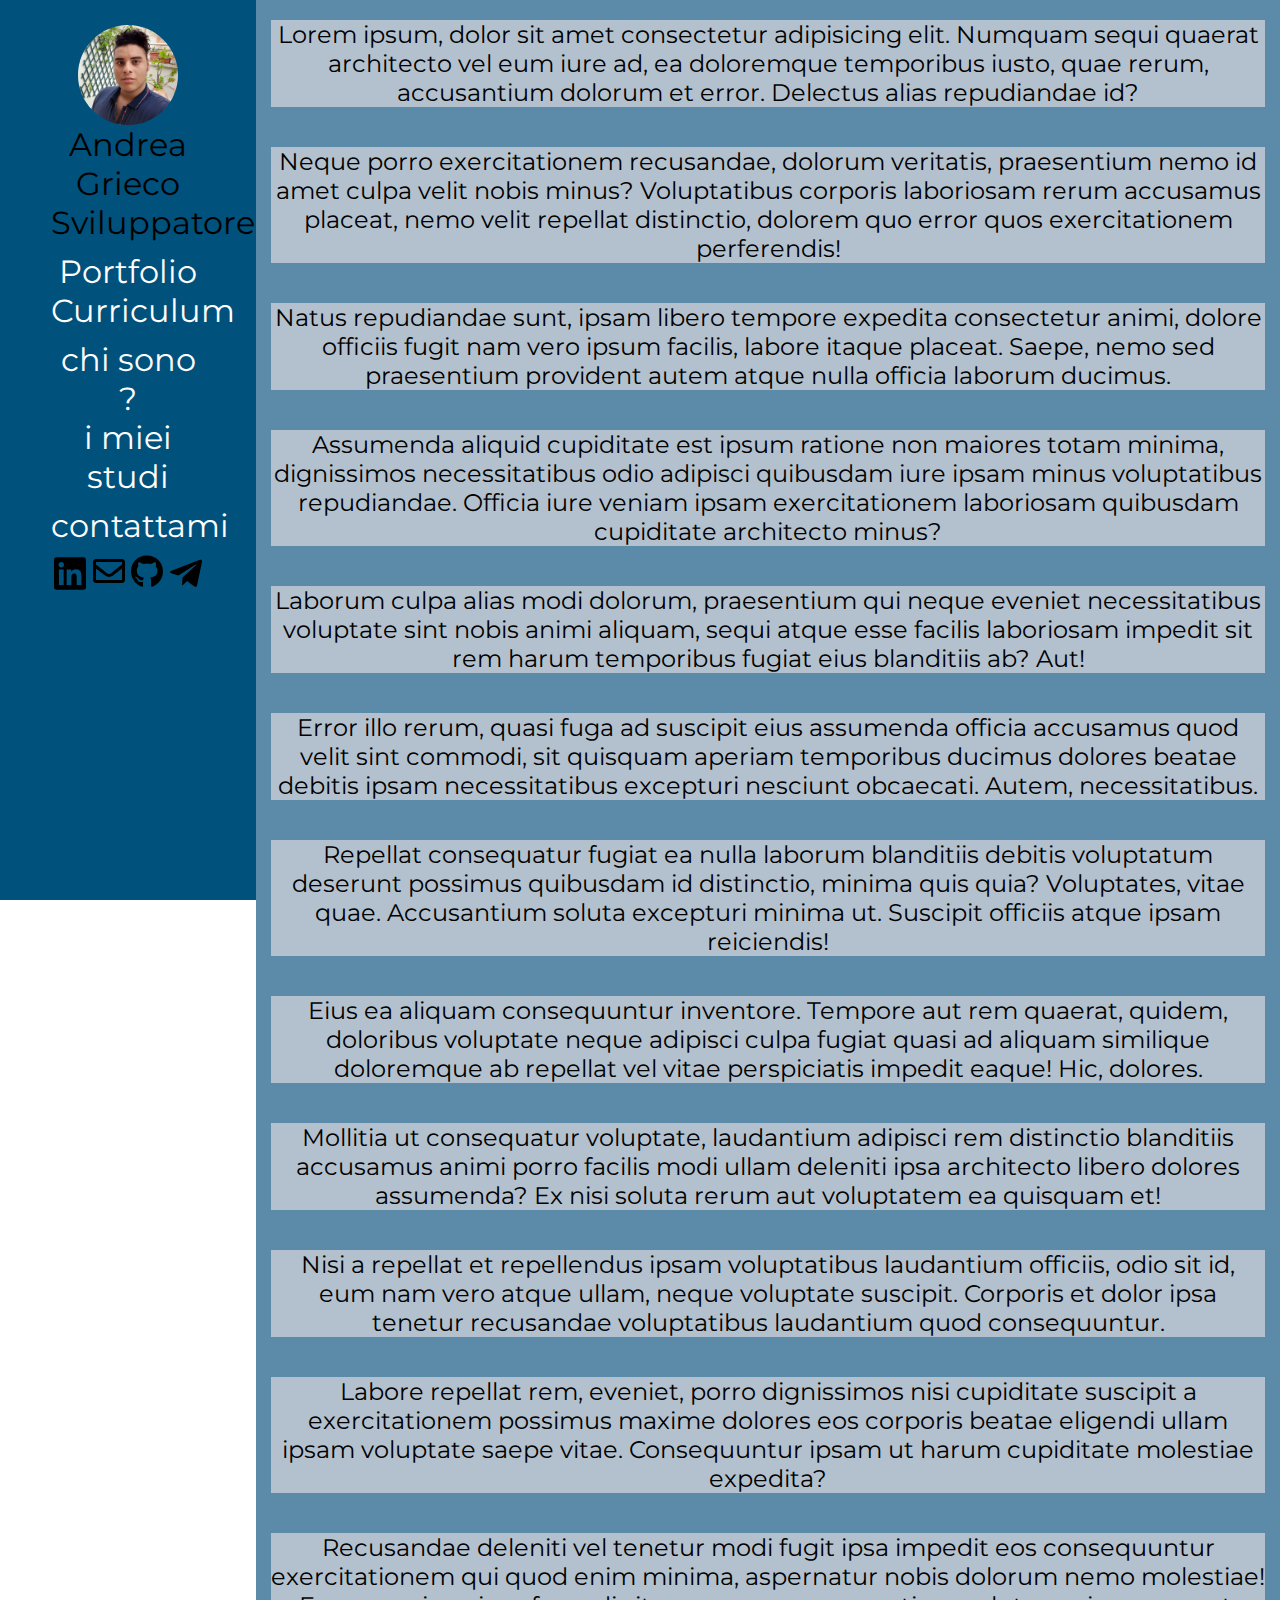
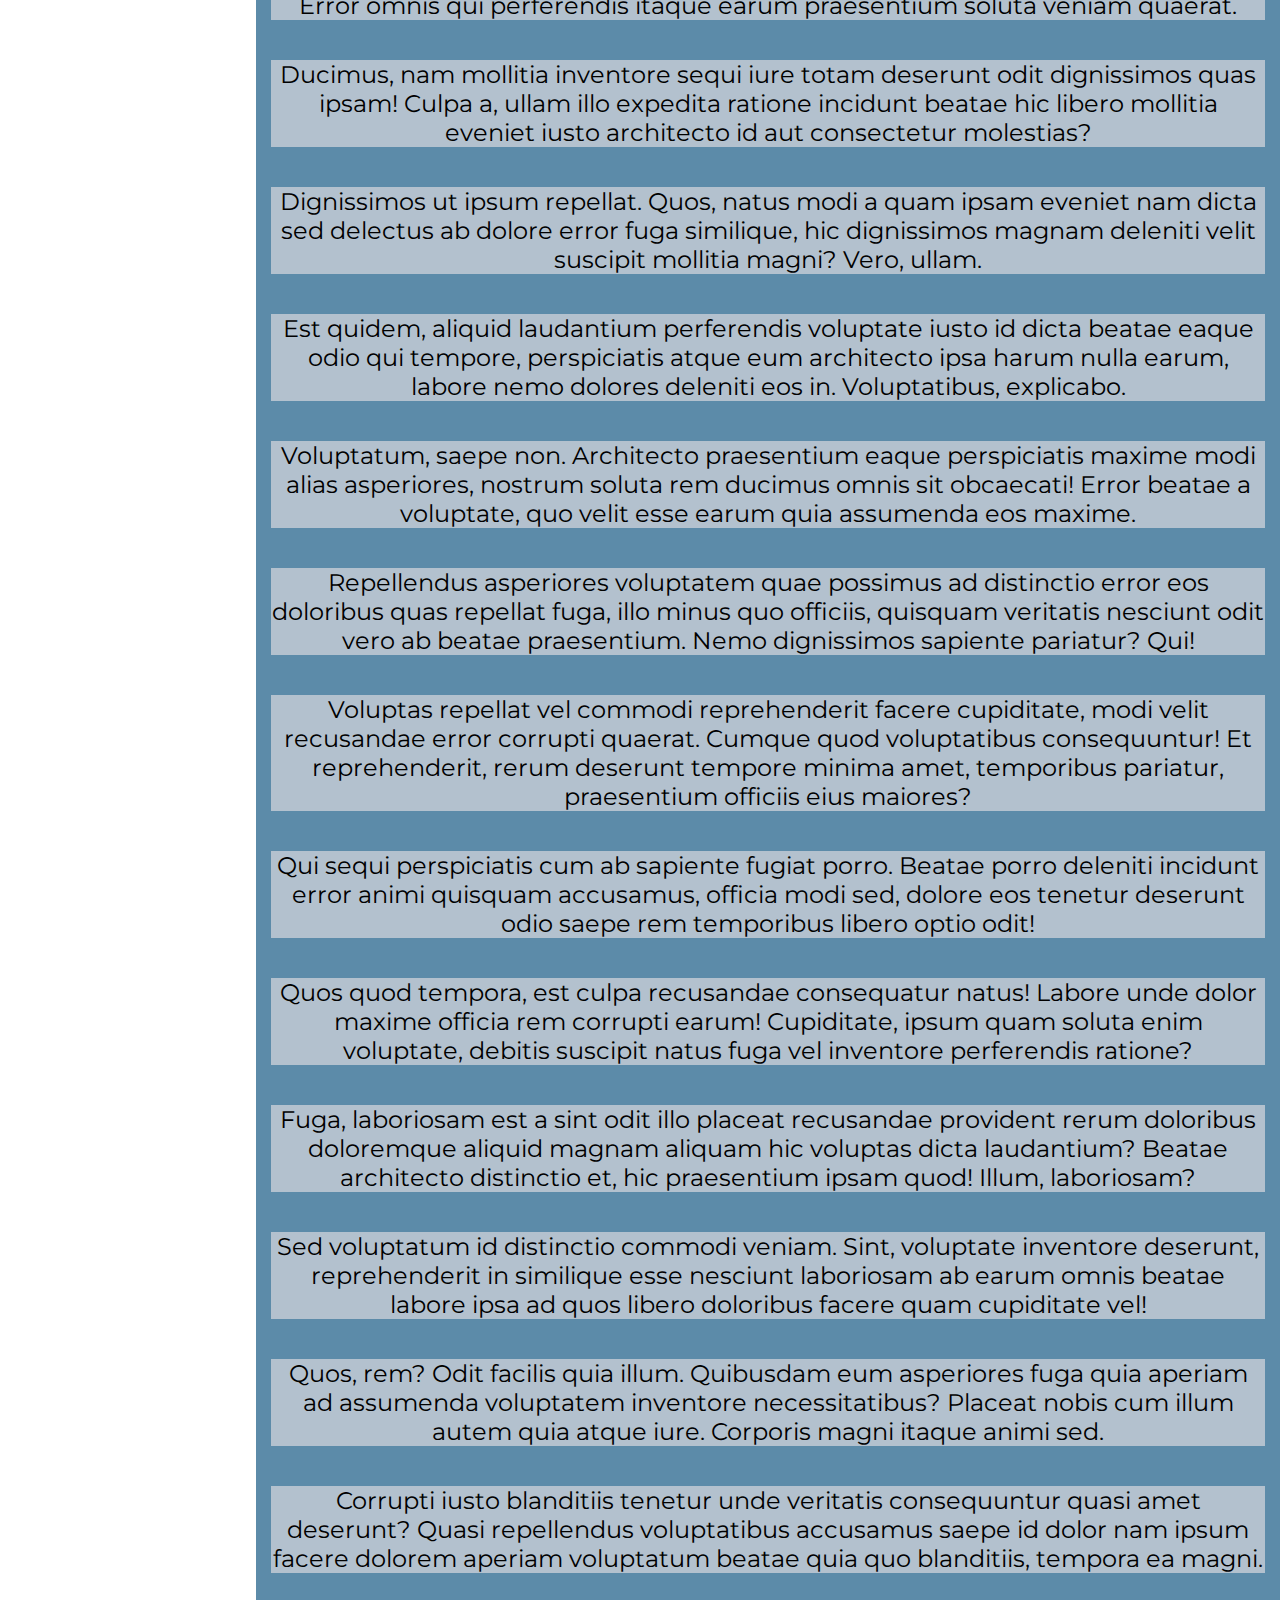
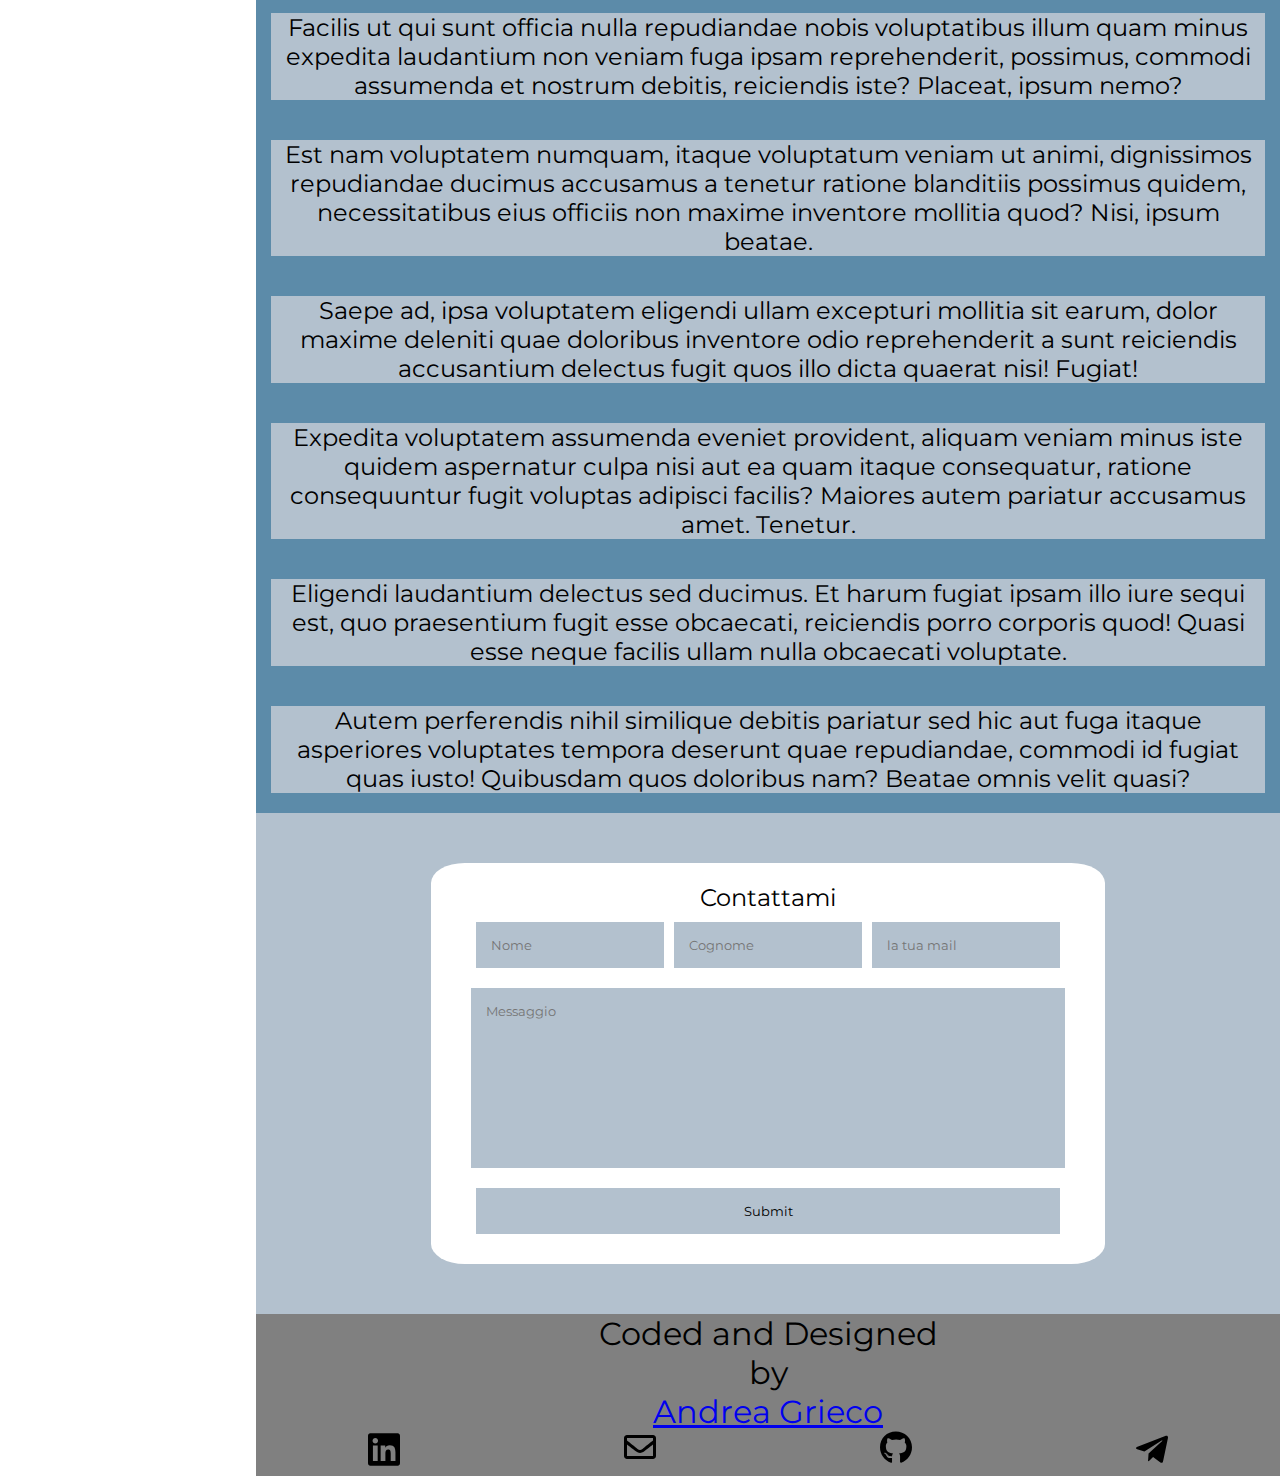
==== commit cb54b0fe: "Update index.html" ====
--- a/index.html
+++ b/index.html
@@ -14,6 +14,9 @@
     <link rel="stylesheet" href="css/style-form.css">
 
     <title>AG Portfolio</title>
+    <script>
+        alert('Attenzione, la pagina è W.I.P');
+    </script>
 </head>
 <body>
     <div class="navbar">
@@ -108,4 +111,4 @@
         </div>
     </div>
 </body>
-</html>+</html>
--- a/css/style.css
+++ b/css/style.css
@@ -4,3 +4,9 @@
 body{
     margin: 0;
 }
+@media only screen and (max-width: 1200px) {
+    body {
+      display: flex;
+      flex-flow: column;
+    }
+  }--- a/css/style-nav.css
+++ b/css/style-nav.css
@@ -1,11 +1,5 @@
 .navbar{
-    position: fixed;
-    top: 0;
-    left: 0;
-    width: 20%;
-    height: 100%;
     background-color: #00517c;
-    overflow-y: hidden;
 }
 .navbar .inner-nav{
     display: flex;
@@ -44,4 +38,29 @@
 }
 .navbar .inner-nav .section#social img{
     width: 32px;
+}
+@media only screen and (max-width: 1200px) {
+    .navbar{
+        position: inherit;
+    }
+}
+@media only screen and (min-width:1200px){
+    .navbar{
+        position: fixed;
+        top: 0;
+        left: 0;
+        width: 20%;
+        height: 100%;
+        overflow-y: hidden;
+    }
+    .navbar .inner-nav{
+    display: flex;
+    flex-flow: column;
+    justify-content: space-around;
+    text-align: center;
+    margin: 20px 20%;
+    font-size: xx-large;
+    height: 100%;
+    max-height: 65%;
+}
 }--- a/css/style-page.css
+++ b/css/style-page.css
@@ -9,15 +9,14 @@
     flex-flow: column;
 }
 .content{
-    
+    display: flex;
+    flex-flow: column;
+    justify-content: space-evenly;
 }
 .content .box{
     background-color: #b3c1ce;
     margin: 20px 15px;
     text-align: center;
-}
-.content .box.rounded{
-    border-radius: 5%;
 }
 .content .box .inner-box{
     display: flex;
@@ -31,4 +30,12 @@
 .content .box .title{
     text-align: end;
     font-size: x-large;
+    font-weight: bold;
+    padding: 15px;
+    background-color: white;
 }
+@media only screen and (max-width: 1200px) {
+    .page{
+        position: inherit;
+    }
+  }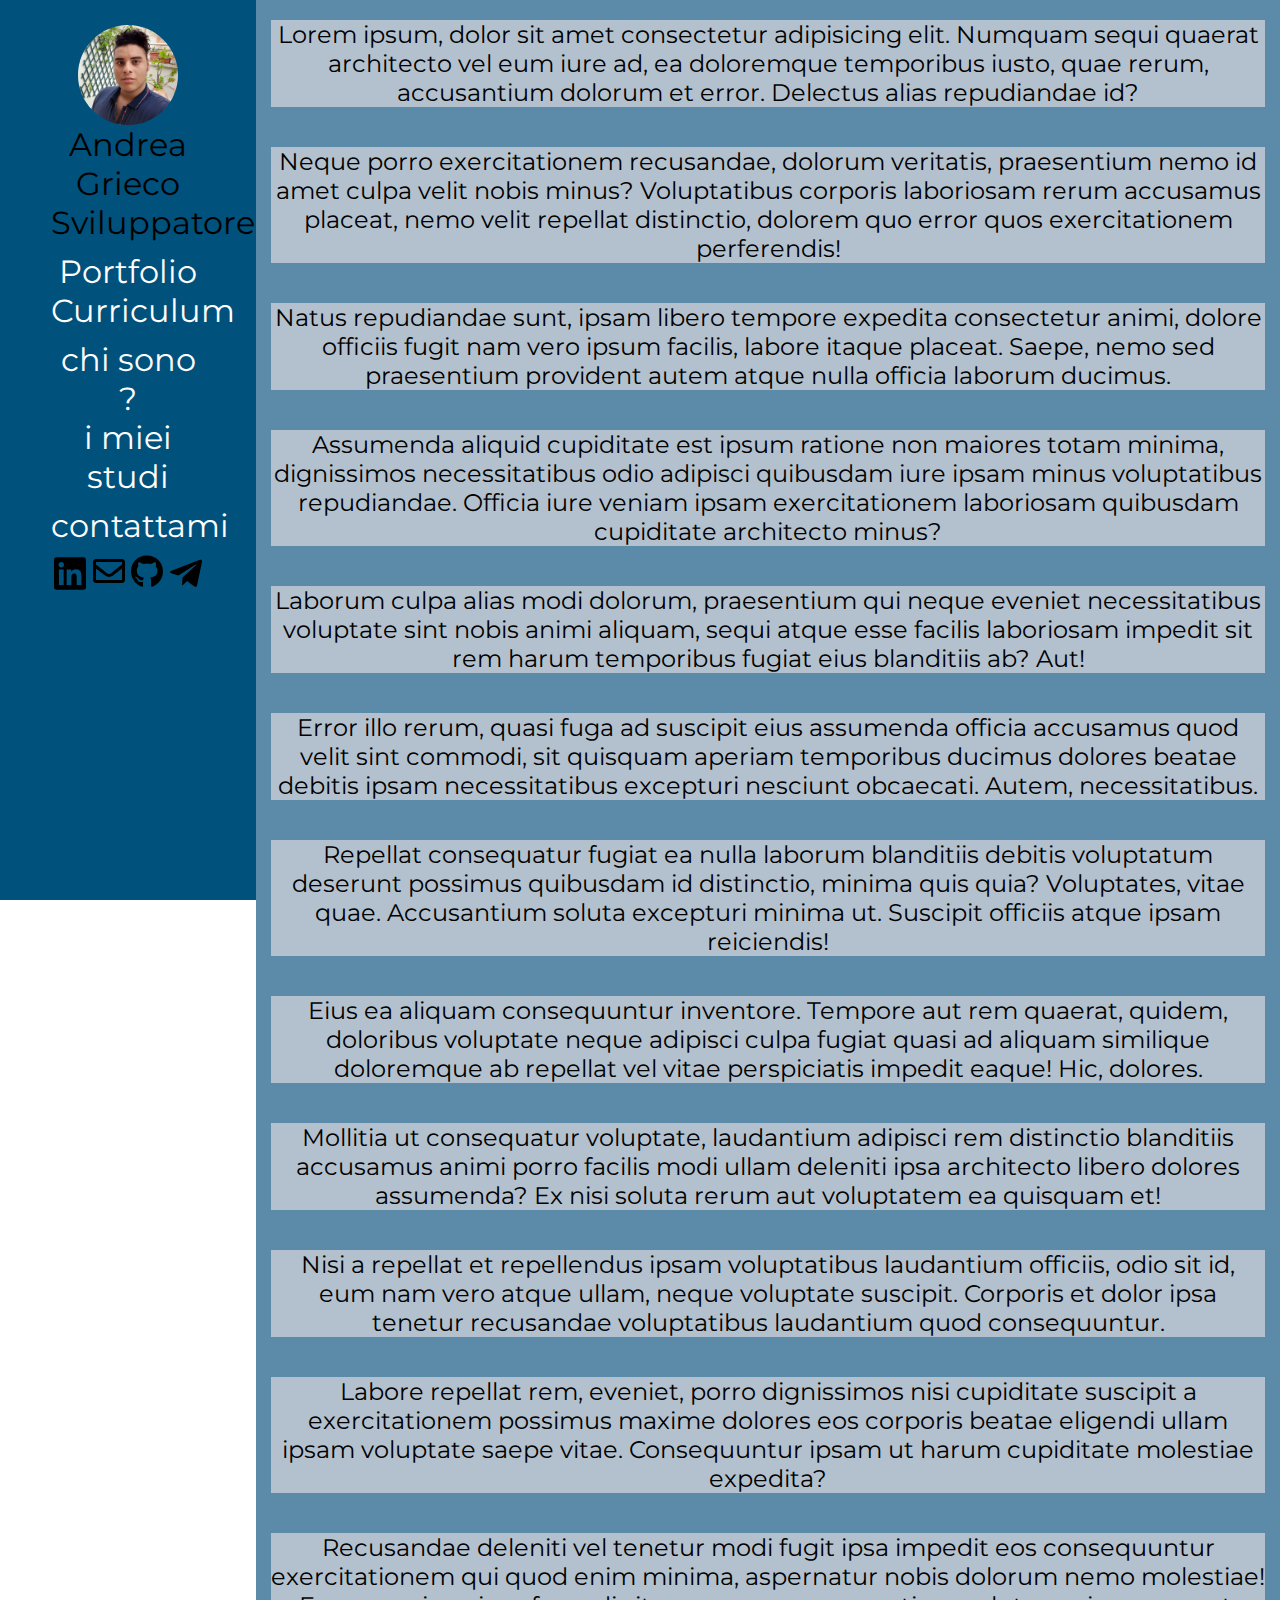
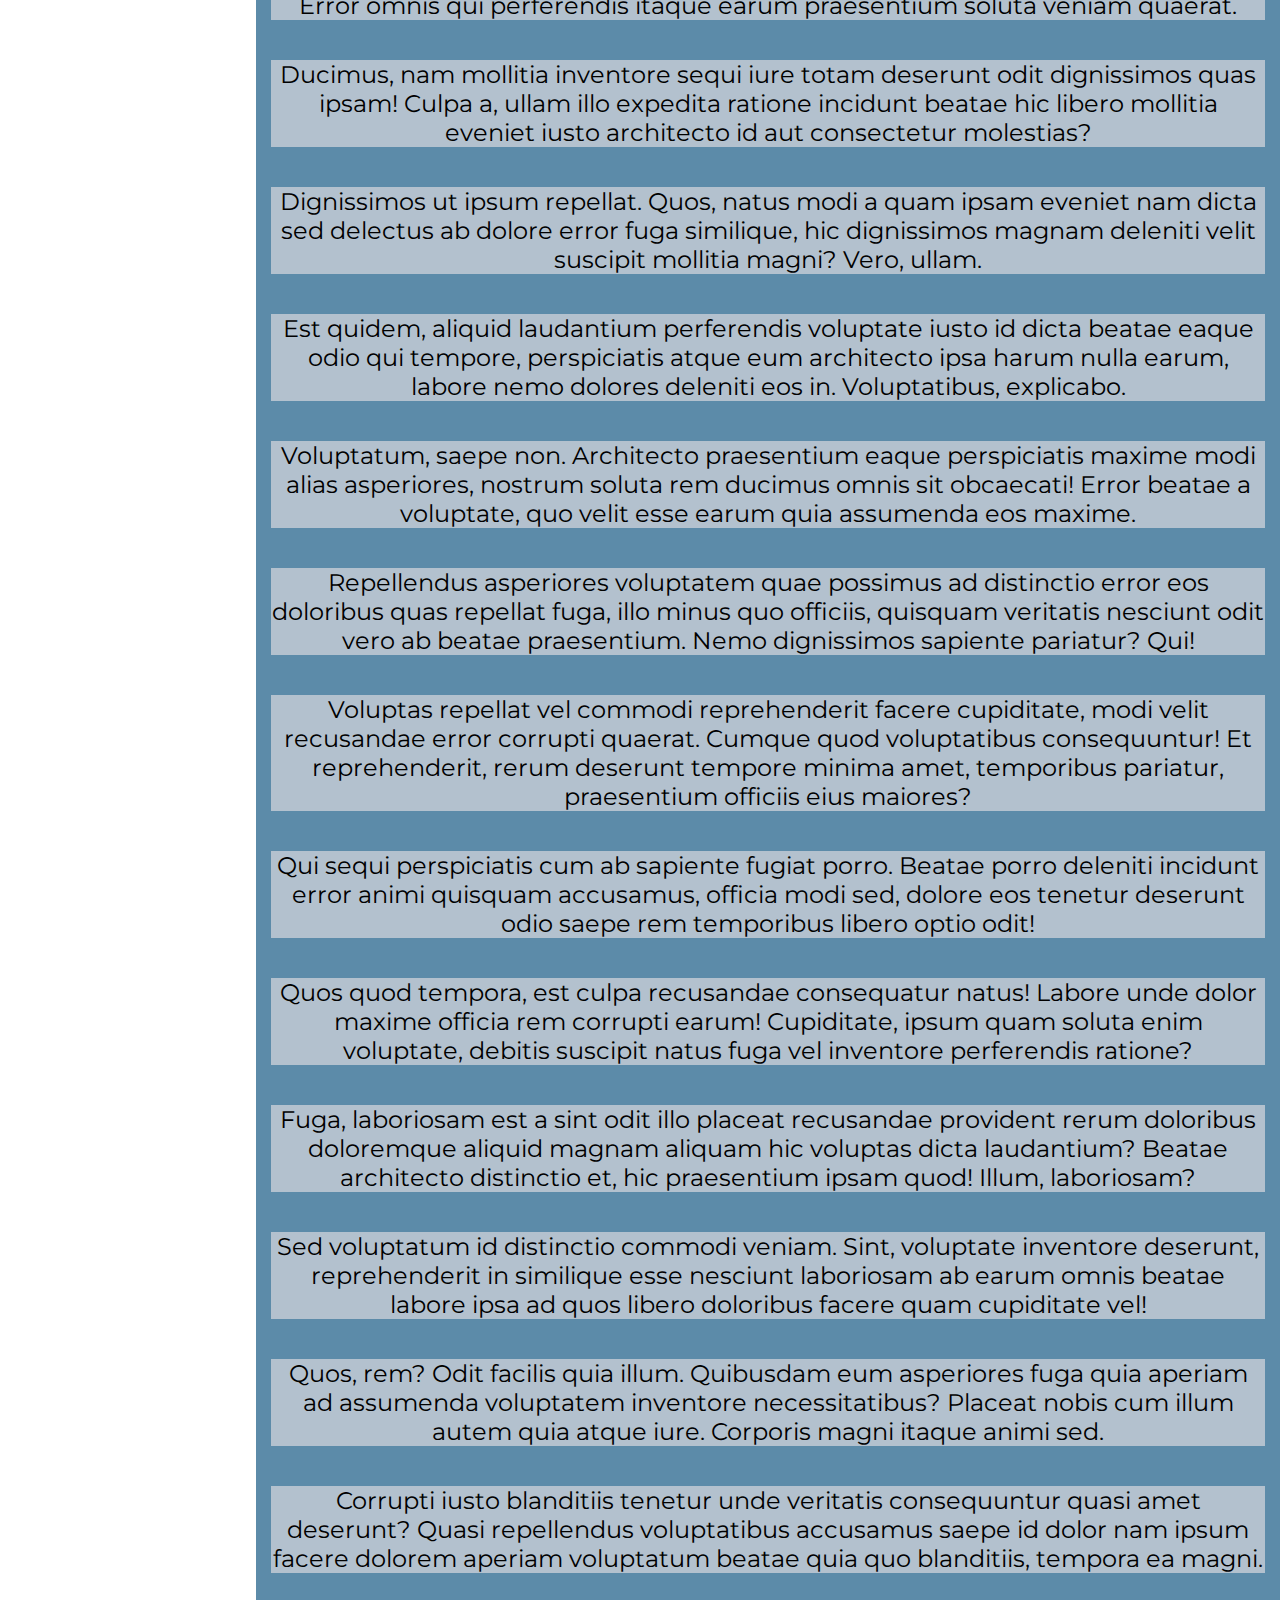
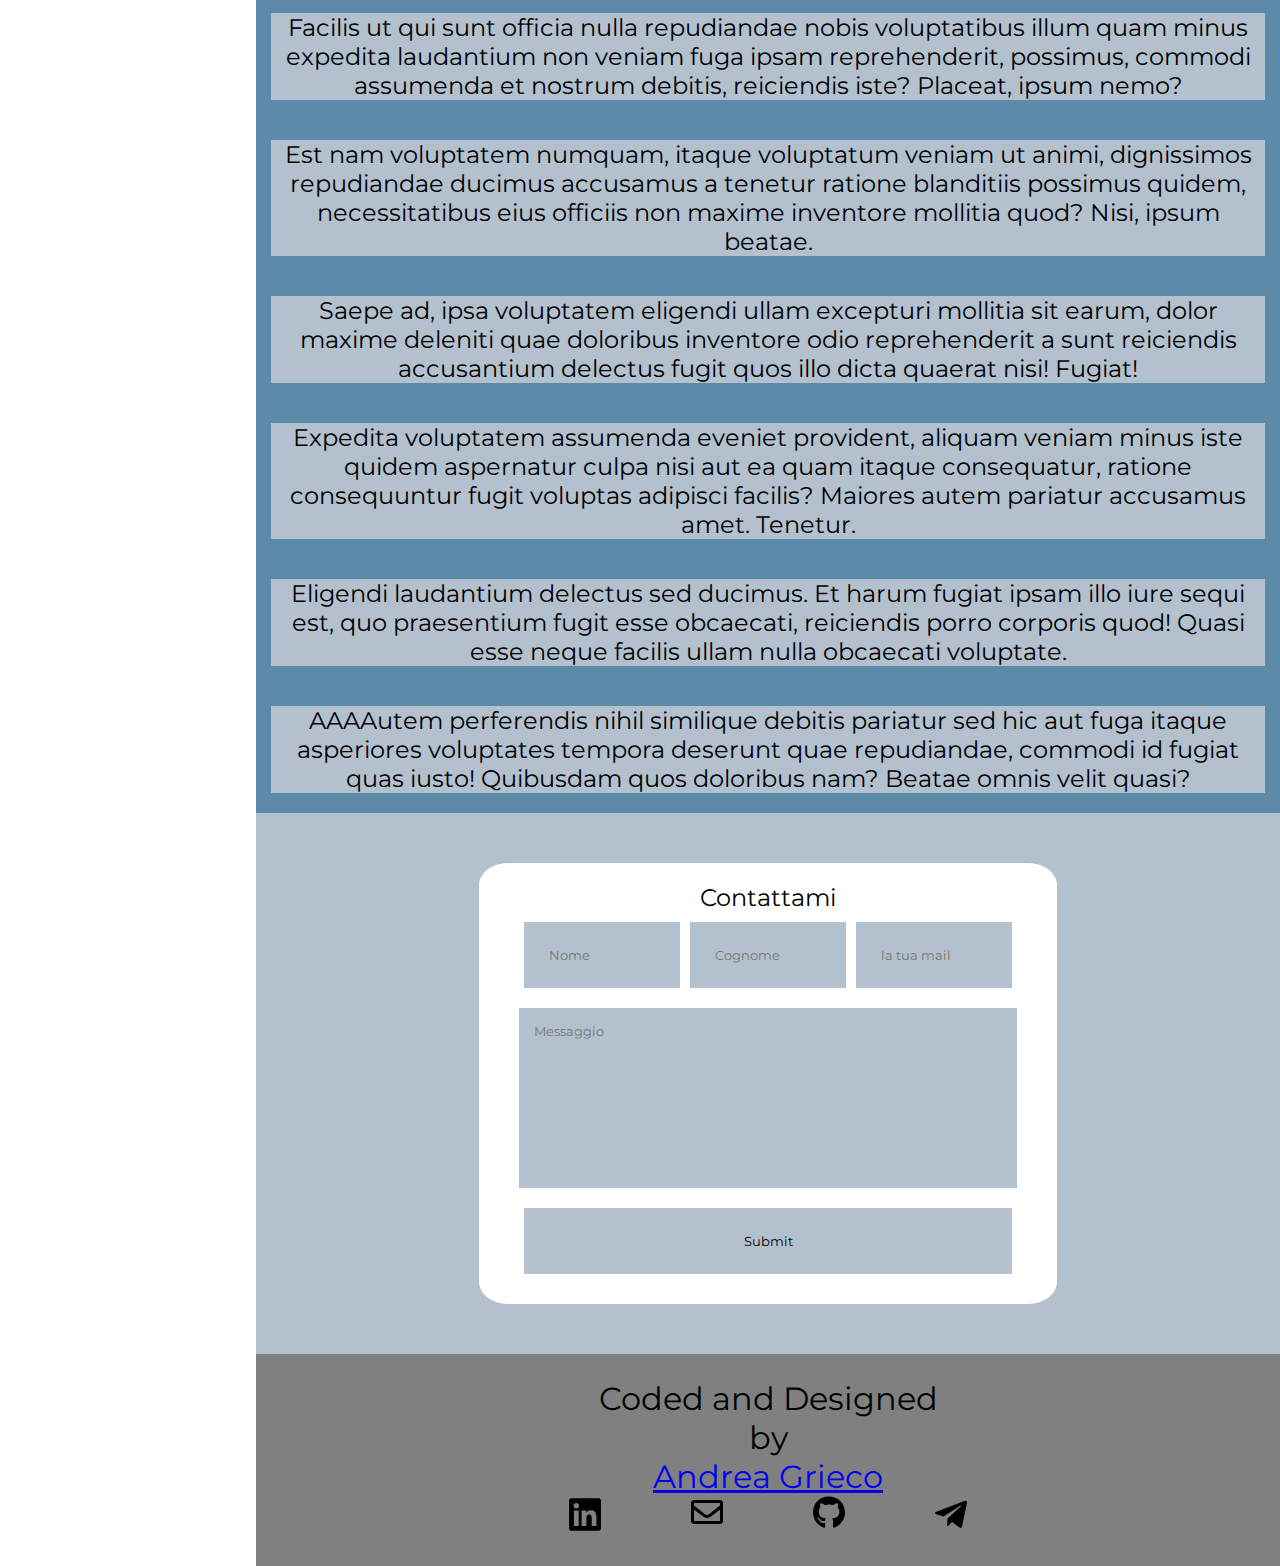
==== commit facfd98f: "scroll-table" ====
--- a/index.html
+++ b/index.html
@@ -76,7 +76,7 @@
             <div class="box">Saepe ad, ipsa voluptatem eligendi ullam excepturi mollitia sit earum, dolor maxime deleniti quae doloribus inventore odio reprehenderit a sunt reiciendis accusantium delectus fugit quos illo dicta quaerat nisi! Fugiat!</div>
             <div class="box">Expedita voluptatem assumenda eveniet provident, aliquam veniam minus iste quidem aspernatur culpa nisi aut ea quam itaque consequatur, ratione consequuntur fugit voluptas adipisci facilis? Maiores autem pariatur accusamus amet. Tenetur.</div>
             <div class="box">Eligendi laudantium delectus sed ducimus. Et harum fugiat ipsam illo iure sequi est, quo praesentium fugit esse obcaecati, reiciendis porro corporis quod! Quasi esse neque facilis ullam nulla obcaecati voluptate.</div>
-            <div class="box">Autem perferendis nihil similique debitis pariatur sed hic aut fuga itaque asperiores voluptates tempora deserunt quae repudiandae, commodi id fugiat quas iusto! Quibusdam quos doloribus nam? Beatae omnis velit quasi?</div>
+            <div class="box">AAAAutem perferendis nihil similique debitis pariatur sed hic aut fuga itaque asperiores voluptates tempora deserunt quae repudiandae, commodi id fugiat quas iusto! Quibusdam quos doloribus nam? Beatae omnis velit quasi?</div>
         </div>
         <div class="form-box">
             <div class="inner-form" id="contactme">
--- a/css/style-page.css
+++ b/css/style-page.css
@@ -1,8 +1,4 @@
 .page{
-    position: absolute;
-    top: 0;
-    right: 0;
-    width: 80%;
     background-color: #5c8ba9;
     font-size: x-large;
     display: flex;
@@ -34,8 +30,19 @@
     padding: 15px;
     background-color: white;
 }
+.content .box .description{
+    padding: 50px;
+}
 @media only screen and (max-width: 1200px) {
     .page{
         position: inherit;
     }
-  }+}
+@media only screen and (min-width: 1200px){
+    .page{
+        position: absolute;
+        top: 0;
+        right: 0;
+        width: 80%;
+    }
+}--- a/css/style-footer.css
+++ b/css/style-footer.css
@@ -6,11 +6,13 @@
     flex-flow: column;
     text-align: center;
     font-size: xx-large;
+    margin: 25px;
 }
 .footer .inner-footer .social{
     display: flex;
     flex-flow: row nowrap;
     justify-content: space-around;
+    margin: 0 25%;
 }
 .footer .inner-footer .social a img{
     width: 32px;
--- a/css/style-form.css
+++ b/css/style-form.css
@@ -6,7 +6,7 @@
 .form-box .inner-form{
     background-color: white;
     border-radius: 5%;
-    margin: 20px 15%;
+    margin: 20px 20%;
     padding: 20px;
 }
 .form-box .inner-form form{
@@ -21,7 +21,7 @@
 }
 .form-box .inner-form form .row input{
     width: 30%;
-    padding: 15px;
+    padding: 25px;
     margin: 0 5px;
     border: none;
     background-color: #b3c1ce;
@@ -43,4 +43,7 @@
 .form-box .inner-form form .row input[type=submit]{
     flex: 1 0 0;  
     cursor: pointer;
+}
+@media only screen and (max-width: 1200px){
+    
 }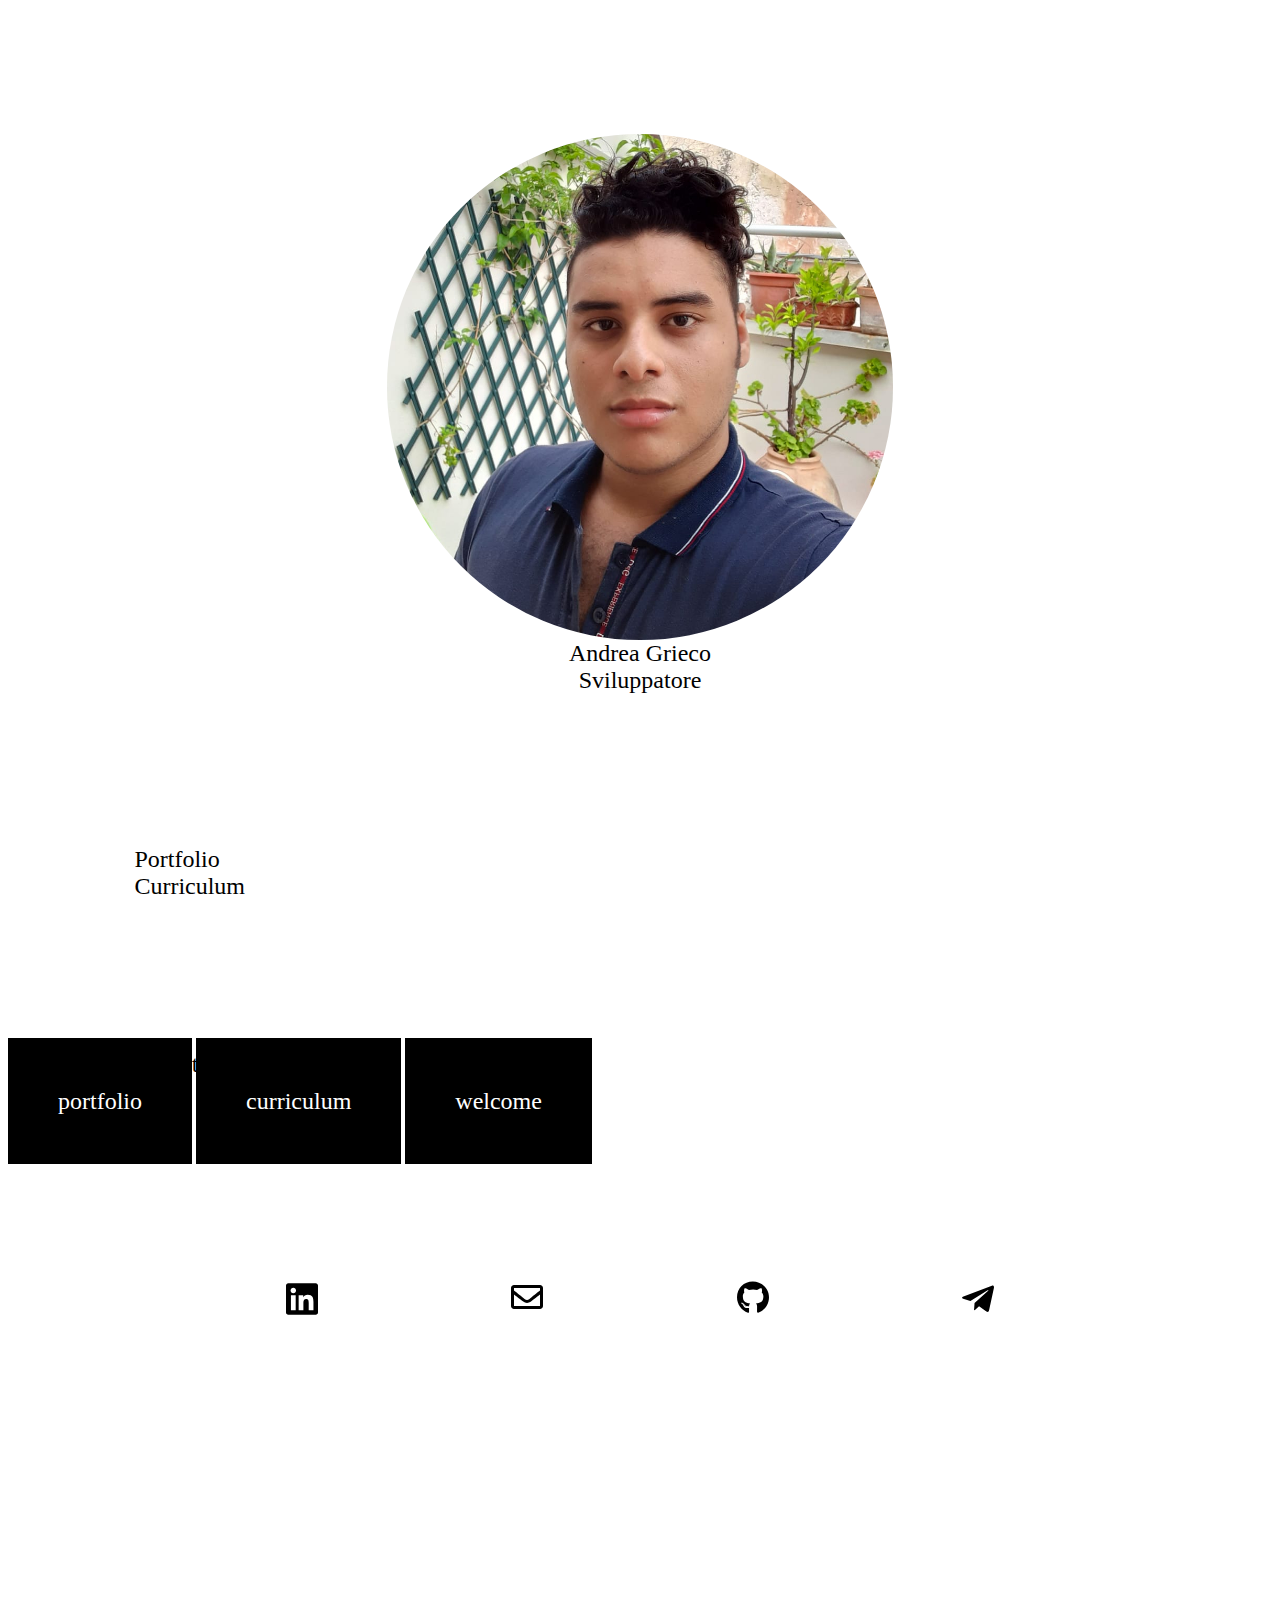
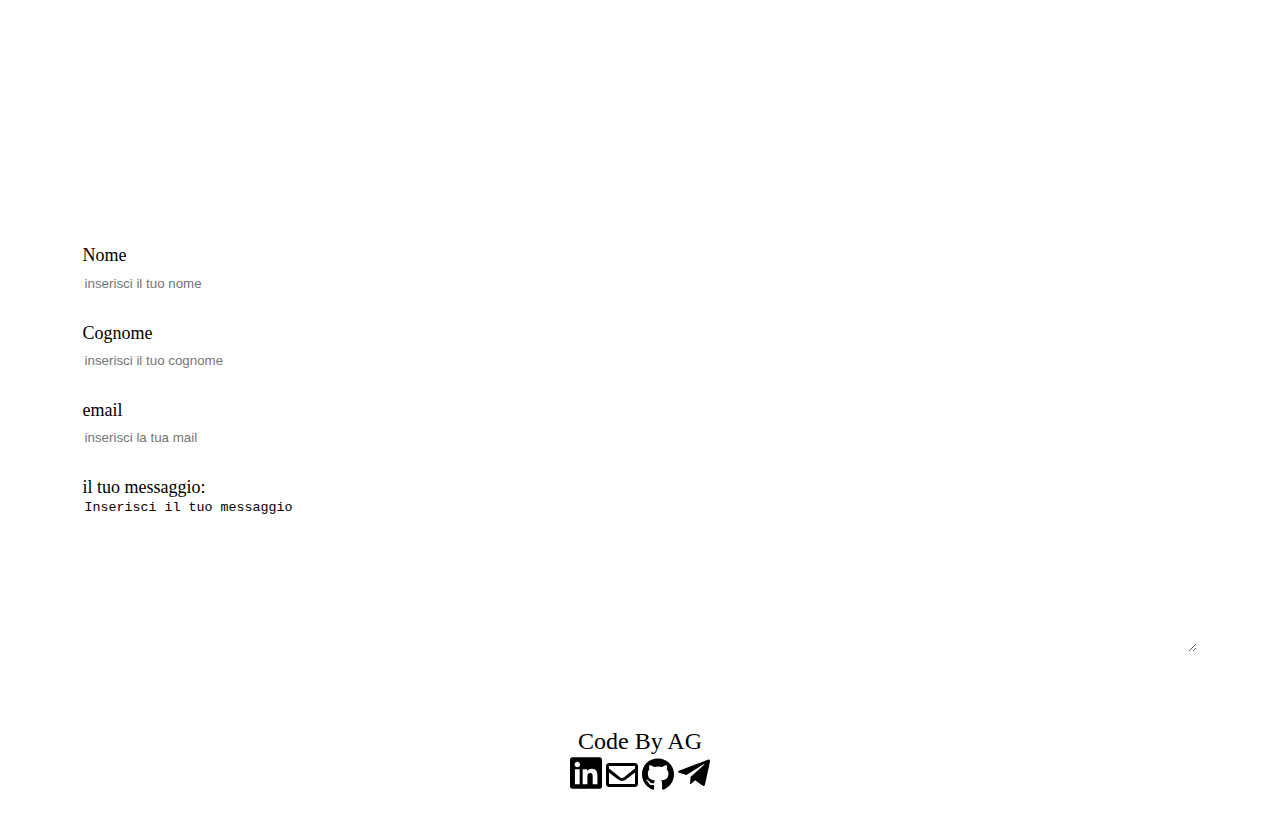
==== commit 760033e4: "big update" ====
--- a/index.html
+++ b/index.html
@@ -1,114 +1,76 @@
 <!DOCTYPE html>
 <html lang="it">
-<head>
-    <meta charset="UTF-8">
-    <meta name="viewport" content="width=device-width, initial-scale=1.0">
+    <head>
+        <meta charset="UTF-8">
+        <meta name="viewport" content="width=device-width, initial-scale=1.0">
+            <link rel="preconnect" href="https://fonts.gstatic.com">
+            <link href="https://fonts.googleapis.com/css2?family=Montserrat&display=swap" rel="stylesheet">
+		<!--<link rel="stylesheet" href="css/style.css">-->
+		<link rel="stylesheet" href="css/m-style.css">
+        <title>Favicon</title>
+    </head>
+    <body>
+        <nav>
+            <div class="inner">
+				<div class="top">
+					<a href="#" class="item" id="heading">
+						<img src="img/me.jpg" width="50px" alt="me">
+						<span>Andrea Grieco</span>
+						<span>Sviluppatore</span>        
+					</a>
+				</div>
+				<div class="bottom">
+					<div class="item" id="list">
+						<a href="">Portfolio</a>
+						<a href="">Curriculum</a>
+					</div>
+					<div class="item">
+						<a href="#">Contattami</a>
+						<div class="social">
+							<a href="https://www.linkedin.com/in/andrea-grieco-2001/"><img src="img/icons/linkedin-brands.svg" alt="Linkedin"></a>
+							<a href="mailto:andreagrieco01@gmail.com"><img src="img/icons/envelope-regular.svg" alt="Gmail"></a>
+							<a href="https://github.com/DioGatto"><img src="img/icons/github-brands.svg" alt="GitHub"></a>
+							<a href="https://t.me/DioGatto2001"><img src="img/icons/telegram-plane-brands.svg" alt="Telegram"></a>
+						</div>
+					</div>
+				</div>
+            </div>
+        </nav>
+        <div class="page">
+			<div class="content">
+				<div class="demo-block" style="height: 100vh;">
+					<div class="fake nav" style="height: 20vh;" ></div>
+					<a style="background: black; color: white; padding: 50px; margin-top: 50px; text-decoration: none; font-size: x-large;" href="portfolio.html">portfolio</a>
+					<a style="background: black; color: white; padding: 50px; margin-top: 50px; text-decoration: none; font-size: x-large;" href="curriculum.html">curriculum</a>
+					<a style="background: black; color: white; padding: 50px; margin-top: 50px; text-decoration: none; font-size: x-large;" href="welcome.html">welcome</a>
+				</div>
+			</div>
+			<div class="form-box">
+				<form action="#" method="post">
+					<label for="name">Nome</label>
+					<input type="text" id="name" placeholder="inserisci il tuo nome" required>
 
-    <link rel="preconnect" href="https://fonts.gstatic.com">
-    <link href="https://fonts.googleapis.com/css2?family=Montserrat&display=swap" rel="stylesheet">
+					<label for="cognome">Cognome</label>
+					<input type="text" id="cognome" placeholder="inserisci il tuo cognome" required>
 
-    <link rel="stylesheet" href="css/style.css">
-    <link rel="stylesheet" href="css/style-nav.css">
-    <link rel="stylesheet" href="css/style-page.css">
-    <link rel="stylesheet" href="css/style-footer.css">
-    <link rel="stylesheet" href="css/style-form.css">
+					<label for="mail">email</label>
+					<input type="text" id="name" placeholder="inserisci la tua mail" required>
 
-    <title>AG Portfolio</title>
-    <script>
-        alert('Attenzione, la pagina è W.I.P');
-    </script>
-</head>
-<body>
-    <div class="navbar">
-        <div class="inner-nav">
-            <div class="section" id="me">
-                <img src="img/me.jpg" alt="le me" width="100px">
-                <span id="name">Andrea Grieco</span>
-                <span id="lavoro">Sviluppatore</span>
-            </div>
-            <div class="section">
-                <a href="portfolio.html">Portfolio</a>
-                <a href="curriculum.html">Curriculum</a>
-            </div>
-            <div class="section">
-                <a href="curriculum.html#me">chi sono ?</a>
-                <a href="curriculum.html#studies">i miei studi</a>
-            </div>
-            <div class="section">
-                <a href="#contactme">contattami</a>
-            </div>
-            <div class="section" id="social">
-                <a href="https://www.linkedin.com/in/andrea-grieco-2001/"><img src="img/icons/linkedin-brands.svg" alt="Linkedin"></a>
-                <a href="mailto:andreagrieco01@gmail.com"><img src="img/icons/envelope-regular.svg" alt="Gmail"></a>
-                <a href="https://github.com/DioGatto"><img src="img/icons/github-brands.svg" alt="GitHub"></a>
-                <a href="https://t.me/DioGatto2001"><img src="img/icons/telegram-plane-brands.svg" alt="Telegram"></a>
-            </div>
+					<label for="messaggio">il tuo messaggio:</label>
+					<textarea id="messaggio" cols="30" rows="10">Inserisci il tuo messaggio</textarea>
+				</form>
+			</div>
+			<footer>
+				<div class="inner">
+					<span>Code By AG</span>
+                    <div class="social">
+						<a href="https://www.linkedin.com/in/andrea-grieco-2001/"><img src="img/icons/linkedin-brands.svg" alt="Linkedin"></a>
+						<a href="mailto:andreagrieco01@gmail.com"><img src="img/icons/envelope-regular.svg" alt="Gmail"></a>
+						<a href="https://github.com/DioGatto"><img src="img/icons/github-brands.svg" alt="GitHub"></a>
+						<a href="https://t.me/DioGatto2001"><img src="img/icons/telegram-plane-brands.svg" alt="Telegram"></a>
+                    </div>					
+				</div>
+			</footer>
         </div>
-    </div>
-    <div class="page">
-        <div class="content">
-            <div class="box rounded">Lorem ipsum, dolor sit amet consectetur adipisicing elit. Numquam sequi quaerat architecto vel eum iure ad, ea doloremque temporibus iusto, quae rerum, accusantium dolorum et error. Delectus alias repudiandae id?</div>
-            <div class="box rounded">Neque porro exercitationem recusandae, dolorum veritatis, praesentium nemo id amet culpa velit nobis minus? Voluptatibus corporis laboriosam rerum accusamus placeat, nemo velit repellat distinctio, dolorem quo error quos exercitationem perferendis!</div>
-            <div class="box rounded">Natus repudiandae sunt, ipsam libero tempore expedita consectetur animi, dolore officiis fugit nam vero ipsum facilis, labore itaque placeat. Saepe, nemo sed praesentium provident autem atque nulla officia laborum ducimus.</div>
-            <div class="box rounded">Assumenda aliquid cupiditate est ipsum ratione non maiores totam minima, dignissimos necessitatibus odio adipisci quibusdam iure ipsam minus voluptatibus repudiandae. Officia iure veniam ipsam exercitationem laboriosam quibusdam cupiditate architecto minus?</div>
-            <div class="box rounded">Laborum culpa alias modi dolorum, praesentium qui neque eveniet necessitatibus voluptate sint nobis animi aliquam, sequi atque esse facilis laboriosam impedit sit rem harum temporibus fugiat eius blanditiis ab? Aut!</div>
-            <div class="box rounded">Error illo rerum, quasi fuga ad suscipit eius assumenda officia accusamus quod velit sint commodi, sit quisquam aperiam temporibus ducimus dolores beatae debitis ipsam necessitatibus excepturi nesciunt obcaecati. Autem, necessitatibus.</div>
-            <div class="box rounded">Repellat consequatur fugiat ea nulla laborum blanditiis debitis voluptatum deserunt possimus quibusdam id distinctio, minima quis quia? Voluptates, vitae quae. Accusantium soluta excepturi minima ut. Suscipit officiis atque ipsam reiciendis!</div>
-            <div class="box rounded">Eius ea aliquam consequuntur inventore. Tempore aut rem quaerat, quidem, doloribus voluptate neque adipisci culpa fugiat quasi ad aliquam similique doloremque ab repellat vel vitae perspiciatis impedit eaque! Hic, dolores.</div>
-            <div class="box rounded">Mollitia ut consequatur voluptate, laudantium adipisci rem distinctio blanditiis accusamus animi porro facilis modi ullam deleniti ipsa architecto libero dolores assumenda? Ex nisi soluta rerum aut voluptatem ea quisquam et!</div>
-            <div class="box">Nisi a repellat et repellendus ipsam voluptatibus laudantium officiis, odio sit id, eum nam vero atque ullam, neque voluptate suscipit. Corporis et dolor ipsa tenetur recusandae voluptatibus laudantium quod consequuntur.</div>
-            <div class="box">Labore repellat rem, eveniet, porro dignissimos nisi cupiditate suscipit a exercitationem possimus maxime dolores eos corporis beatae eligendi ullam ipsam voluptate saepe vitae. Consequuntur ipsam ut harum cupiditate molestiae expedita?</div>
-            <div class="box">Recusandae deleniti vel tenetur modi fugit ipsa impedit eos consequuntur exercitationem qui quod enim minima, aspernatur nobis dolorum nemo molestiae! Error omnis qui perferendis itaque earum praesentium soluta veniam quaerat.</div>
-            <div class="box">Ducimus, nam mollitia inventore sequi iure totam deserunt odit dignissimos quas ipsam! Culpa a, ullam illo expedita ratione incidunt beatae hic libero mollitia eveniet iusto architecto id aut consectetur molestias?</div>
-            <div class="box">Dignissimos ut ipsum repellat. Quos, natus modi a quam ipsam eveniet nam dicta sed delectus ab dolore error fuga similique, hic dignissimos magnam deleniti velit suscipit mollitia magni? Vero, ullam.</div>
-            <div class="box">Est quidem, aliquid laudantium perferendis voluptate iusto id dicta beatae eaque odio qui tempore, perspiciatis atque eum architecto ipsa harum nulla earum, labore nemo dolores deleniti eos in. Voluptatibus, explicabo.</div>
-            <div class="box">Voluptatum, saepe non. Architecto praesentium eaque perspiciatis maxime modi alias asperiores, nostrum soluta rem ducimus omnis sit obcaecati! Error beatae a voluptate, quo velit esse earum quia assumenda eos maxime.</div>
-            <div class="box">Repellendus asperiores voluptatem quae possimus ad distinctio error eos doloribus quas repellat fuga, illo minus quo officiis, quisquam veritatis nesciunt odit vero ab beatae praesentium. Nemo dignissimos sapiente pariatur? Qui!</div>
-            <div class="box">Voluptas repellat vel commodi reprehenderit facere cupiditate, modi velit recusandae error corrupti quaerat. Cumque quod voluptatibus consequuntur! Et reprehenderit, rerum deserunt tempore minima amet, temporibus pariatur, praesentium officiis eius maiores?</div>
-            <div class="box">Qui sequi perspiciatis cum ab sapiente fugiat porro. Beatae porro deleniti incidunt error animi quisquam accusamus, officia modi sed, dolore eos tenetur deserunt odio saepe rem temporibus libero optio odit!</div>
-            <div class="box">Quos quod tempora, est culpa recusandae consequatur natus! Labore unde dolor maxime officia rem corrupti earum! Cupiditate, ipsum quam soluta enim voluptate, debitis suscipit natus fuga vel inventore perferendis ratione?</div>
-            <div class="box">Fuga, laboriosam est a sint odit illo placeat recusandae provident rerum doloribus doloremque aliquid magnam aliquam hic voluptas dicta laudantium? Beatae architecto distinctio et, hic praesentium ipsam quod! Illum, laboriosam?</div>
-            <div class="box">Sed voluptatum id distinctio commodi veniam. Sint, voluptate inventore deserunt, reprehenderit in similique esse nesciunt laboriosam ab earum omnis beatae labore ipsa ad quos libero doloribus facere quam cupiditate vel!</div>
-            <div class="box">Quos, rem? Odit facilis quia illum. Quibusdam eum asperiores fuga quia aperiam ad assumenda voluptatem inventore necessitatibus? Placeat nobis cum illum autem quia atque iure. Corporis magni itaque animi sed.</div>
-            <div class="box">Corrupti iusto blanditiis tenetur unde veritatis consequuntur quasi amet deserunt? Quasi repellendus voluptatibus accusamus saepe id dolor nam ipsum facere dolorem aperiam voluptatum beatae quia quo blanditiis, tempora ea magni.</div>
-            <div class="box">Facilis ut qui sunt officia nulla repudiandae nobis voluptatibus illum quam minus expedita laudantium non veniam fuga ipsam reprehenderit, possimus, commodi assumenda et nostrum debitis, reiciendis iste? Placeat, ipsum nemo?</div>
-            <div class="box">Est nam voluptatem numquam, itaque voluptatum veniam ut animi, dignissimos repudiandae ducimus accusamus a tenetur ratione blanditiis possimus quidem, necessitatibus eius officiis non maxime inventore mollitia quod? Nisi, ipsum beatae.</div>
-            <div class="box">Saepe ad, ipsa voluptatem eligendi ullam excepturi mollitia sit earum, dolor maxime deleniti quae doloribus inventore odio reprehenderit a sunt reiciendis accusantium delectus fugit quos illo dicta quaerat nisi! Fugiat!</div>
-            <div class="box">Expedita voluptatem assumenda eveniet provident, aliquam veniam minus iste quidem aspernatur culpa nisi aut ea quam itaque consequatur, ratione consequuntur fugit voluptas adipisci facilis? Maiores autem pariatur accusamus amet. Tenetur.</div>
-            <div class="box">Eligendi laudantium delectus sed ducimus. Et harum fugiat ipsam illo iure sequi est, quo praesentium fugit esse obcaecati, reiciendis porro corporis quod! Quasi esse neque facilis ullam nulla obcaecati voluptate.</div>
-            <div class="box">AAAAutem perferendis nihil similique debitis pariatur sed hic aut fuga itaque asperiores voluptates tempora deserunt quae repudiandae, commodi id fugiat quas iusto! Quibusdam quos doloribus nam? Beatae omnis velit quasi?</div>
-        </div>
-        <div class="form-box">
-            <div class="inner-form" id="contactme">
-                <span>Contattami</span>
-                <form action="php/form.php" method="post">
-                    <div class="row">
-                        <input type="text"  placeholder="Nome" name="nome">
-                        <input type="text"  placeholder="Cognome" name="cognome">
-                        <input type="email" placeholder="la tua mail"  name="mail">
-                    </div>
-                    <div class="row">
-                        <textarea name="messaggio" placeholder="Messaggio"></textarea>
-                    </div> 
-                    <div class="row">
-                        <input type="submit">
-                    </div>               
-                </form>
-            </div>
-        </div>
-        <div class="footer">
-            <div class="inner-footer">
-                <span>Coded and Designed</span>
-                <span>by</span>
-                <a href="http://andreag.it">Andrea Grieco</a>
-                <div class="social">
-                    <a href="#"><img src="img/icons/linkedin-brands.svg" alt="Linkedin"></a>
-                    <a href="#"><img src="img/icons/envelope-regular.svg" alt="Gmail"></a>
-                    <a href="#"><img src="img/icons/github-brands.svg" alt="GitHub"></a>
-                    <a href="#"><img src="img/icons/telegram-plane-brands.svg" alt="Telegram"></a>
-                </div>
-            </div>
-        </div>
-    </div>
-</body>
+    </body>
 </html>
--- a/css/style.css
+++ b/css/style.css
@@ -1,12 +1,447 @@
-html,*{
+/*global*/
+:root{
+    --nav-background:blue;
+    --nav-text-color:white;
+
+    --content-background:yellow;
+
+    --welcome-border:red;
+    --welcome-color:purple;
+    --welcome-button-color:white;
+    --welcome-button-background:purple;
+
+    --portfolio-section-background:lightgreen;
+    --portfolio-section-title-background:red;
+    --portfolio-section-button-hover-background:white;
+    --portfolio-section-button-hover-color:black;
+    --portfolio-section-button-demo-background:black;
+    --portfolio-section-button-demo-color:white;
+    --portfolio-section-button-project-background:purple;
+    --portfolio-section-button-project-color:white;
+    --portfolio-section-button-git-background:darkgrey;
+    --portfolio-section-button-git-color:black;
+
+    --curriculum-section-background:cyan;
+    --curriculum-section-title-background:white;
+
+    --form-background:green;
+
+    --footer-background:grey;    
+}
+*{
     font-family: 'Montserrat', sans-serif;
-}
+    margin: 0;
+    padding: 0;
+}
+html{
+    height: 100%;
+}
+@media (min-width:900px){
+
 body{
-    margin: 0;
-}
-@media only screen and (max-width: 1200px) {
-    body {
-      display: flex;
-      flex-flow: column;
-    }
-  }+    display: flex;
+    flex-flow: row nowrap;
+    height: 100%;
+}
+/*nav*/
+nav{
+    background: var(--nav-background); 
+    width: 25vw;
+    height: 100vh;
+}
+nav .inner{
+    display: flex;
+    flex-flow: column;
+    margin: 10%;
+}
+nav .inner a#heading{
+    display: flex;
+    flex-flow: column;
+    text-decoration: none;
+    color: var(--nav-text-color);
+}
+nav .inner a#heading img{
+    width: 50%;
+    align-self: center;
+    border-radius: 50%;
+}
+nav .inner a#heading span{
+    align-self: center;
+    font-size: x-large;
+}
+nav .inner .item{
+    display: flex;
+    flex-flow: column;   
+    margin: 0 0 15% 0;
+}
+nav .inner .item a{
+    text-decoration: none;
+    color: var(--nav-text-color);
+    font-size: x-large;
+}
+nav .inner .item a:hover{
+    color: var(--nav-background);
+    background-color: var(--nav-text-color);
+}
+nav .inner .item .social{
+    display: flex;
+    flex-flow: row;
+    justify-content: space-between;
+    margin: 20% 15%;
+}
+nav .inner .item .social a img{
+    width: 32px;
+}
+nav .inner .item .social :hover{
+    background: var(--nav-background);
+}
+/*Page*/
+.page{
+    display: flex;
+    flex-flow: column;
+    overflow: hidden;
+    overflow-y: scroll;
+    height: 100%;
+    flex: 1 0 0;
+}
+.page .content{
+    background: var(--content-background);
+}
+/*welcome*/
+.welcome{
+    min-height: 100vh;
+}
+.welcome .inner{
+    margin: 10% 15%;
+    display: flex;
+    flex-flow: column;
+    justify-content: space-between;
+    height: 100%;
+}
+.welcome .inner .top span{
+    display: block;
+    font-size: xx-large;
+    font-weight: bold;
+}
+.welcome .inner .top span .primary-color{
+    color: red;
+    display: inline;
+}
+.welcome .inner .bottom a{
+    color: var(--welcome-button-color);
+    background: var(--welcome-button-background);
+    text-decoration: none;
+    font-weight: bold;
+    font-size: large;
+    padding: 20px;
+    display: inline-block;
+}
+/*portfolio*/
+.portfolio{
+    min-height: 100vh;
+    display: flex;
+    flex-flow: column;
+    margin: 2% 5%;
+}
+.portfolio section{
+    background: var(--portfolio-section-background);
+    margin-bottom: 20px;
+    height: 100%;
+}
+.portfolio section .top .title{
+    background: var(--portfolio-section-title-background);
+    color: black;
+    padding: 2%;
+    text-align: right;
+    font-size: 1.5rem;
+}
+.portfolio section .middle{
+    padding: 2%;
+    display: flex;
+    justify-content: space-between;
+}
+.portfolio section .middle .description{
+    flex: 1 0 0;
+    text-align: center;
+}
+.portfolio section .bottom{
+    display: flex;
+    flex-flow: row;
+    align-items: center;
+    justify-content: space-evenly;
+    padding-bottom: 2%;
+}
+.portfolio section .bottom a{
+    padding: 20px;
+    text-decoration: none;
+    font-size: large;
+    display: inline-block;
+    margin-bottom: 2%;
+}
+.portfolio section .bottom a.demo{
+    background: var(--portfolio-section-button-demo-background);
+    color: var(--portfolio-section-button-demo-color);
+}
+.portfolio section .bottom a.project{
+    background: var(--portfolio-section-button-project-background);
+    color: var(--portfolio-section-button-project-color);
+}
+.portfolio section .bottom a.git{
+    background: var(--portfolio-section-button-git-background);
+    color: var(--portfolio-section-button-git-color);
+}
+.portfolio section .bottom a:hover{
+    background: var(--portfolio-section-button-hover-background);
+    color: var(--portfolio-section-button-hover-color);
+}
+/*curriculum*/
+.curriculum{
+    min-height: 100vh;
+    display: flex;
+    flex-flow: column;
+    margin: 2% 5%;
+}
+.curriculum section{
+    background: var(--curriculum-section-background);
+    margin-bottom: 2rem;
+}
+.curriculum section .title{
+    background: var(--curriculum-section-title-background);
+    color: black;
+    padding: 2%;
+    text-align: right;
+    font-size: 1.5rem;
+}
+.curriculum section .description{
+    font-size: 1.2rem;
+    margin: 2% 5%;
+}
+.curriculum section table{
+    width: 100%;
+    overflow-x: auto;
+}
+/*form*/
+.form-box{
+    background: var(--form-background);
+}
+form{
+    margin: 2% 5%;
+    display: flex;
+    flex-flow: column nowrap;
+}
+form label{
+    font-size: large;
+}
+form input{
+    height: 2rem;
+    border: none;
+    margin-bottom: 2%;
+}
+form textarea{
+    border: none;
+}
+/*footer*/
+footer{
+    background: var(--footer-background);
+}
+footer .inner{
+    margin: 5% 25%;
+}
+footer .inner span{
+    font-size: x-large;
+}
+footer .inner .social a img{
+    width: 32px;
+}
+}
+@media (max-width:900px){
+    body{
+        display: flex;
+        flex-flow: column;
+    }
+    /*nav*/
+    nav{
+        background: var(--nav-background); 
+        height: 100vh;
+    }
+    nav .inner{
+        display: flex;
+        flex-flow: column;
+        margin: 10%;
+    }
+    .nav .inner .bottom{
+        display: flex;
+        flex-flow: row;
+    }
+    nav .inner a#heading{
+        display: flex;
+        flex-flow: column;
+        text-decoration: none;
+        color: var(--nav-text-color);
+    }
+    nav .inner a#heading img{
+        width: 50%;
+        align-self: center;
+        border-radius: 50%;
+    }
+    nav .inner a#heading span{
+        align-self: center;
+        font-size: x-large;
+    }
+    nav .inner .item{
+        display: flex;
+        flex-flow: column;   
+        margin: 0 0 15% 0;
+    }
+    nav .inner .item a{
+        text-decoration: none;
+        color: var(--nav-text-color);
+        font-size: x-large;
+    }
+    nav .inner .item a:hover{
+        color: var(--nav-background);
+        background-color: var(--nav-text-color);
+    }
+    nav .inner .item .social{
+        display: flex;
+        flex-flow: row;
+        justify-content: space-between;
+        margin: 20% 15%;
+    }
+    nav .inner .item .social a img{
+        width: 32px;
+    }
+    nav .inner .item .social :hover{
+        background: var(--nav-background);
+    }
+    /*page*/
+    .page .content{
+        background: var(--content-background);
+    }
+    /*welcome*/
+    .welcome{
+        display: none;
+    }
+    /*portfolio*/
+    .portfolio{
+        display: flex;
+        flex-flow: column wrap;
+    }
+    .portfolio section{
+        background: var(--portfolio-section-background);
+        margin: 20px 0;
+        height: 100%;
+        width: 100%;
+    }
+    .portfolio section .top{
+        background: var(--portfolio-section-title-background);
+        color: black;
+        padding: 2%;
+        font-size: 1.5rem;
+        text-align: right;
+    }
+    
+    .portfolio section .middle{
+        padding: 2%;
+        display: flex;
+        flex-flow: column;
+    }
+    .portfolio section .middle .description{
+        flex: 1 0 0;
+        text-align: center;
+        margin-top: 20px;
+    }
+    .portfolio section .bottom{
+        display: flex;
+        flex-flow: column;
+        align-items: center;
+        justify-content: space-evenly;
+        padding: 2% 0;
+    }
+    .portfolio section .bottom a{
+        padding: 20px;
+        text-decoration: none;
+        font-size: large;
+        display: inline-block;
+        margin-bottom: 2%;
+    }
+    .portfolio section .bottom a.demo{
+        background: var(--portfolio-section-button-demo-background);
+        color: var(--portfolio-section-button-demo-color);
+    }
+    .portfolio section .bottom a.project{
+        background: var(--portfolio-section-button-project-background);
+        color: var(--portfolio-section-button-project-color);
+    }
+    .portfolio section .bottom a.git{
+        background: var(--portfolio-section-button-git-background);
+        color: var(--portfolio-section-button-git-color);
+    }
+    .portfolio section .bottom a:hover{
+        background: var(--portfolio-section-button-hover-background);
+        color: var(--portfolio-section-button-hover-color);
+    }*/
+    /*curriculum*/
+    .curriculum{
+        min-height: 100vh;
+        display: flex;
+        flex-flow: column;
+        margin: 2% 5%;
+    }
+    .curriculum section{
+        background: var(--curriculum-section-background);
+        margin-bottom: 2rem;
+    }
+    .curriculum section .title{
+        background: var(--curriculum-section-title-background);
+        color: black;
+        padding: 2%;
+        text-align: right;
+        font-size: 1.5rem;
+    }
+    .curriculum section .description{
+        font-size: 1.2rem;
+        margin: 2% 5%;
+    }
+    .curriculum section table{
+        width: 100%;
+        overflow-x: auto;
+    }
+    /*form*/
+    .form-box{
+        background: var(--form-background);
+        padding: 1%;
+        padding-bottom: 2%;
+    }
+    form{
+        margin: 2% 5%;
+        display: flex;
+        flex-flow: column nowrap;
+    }
+    form label{
+        font-size: large;
+    }
+    form input{
+        height: 2rem;
+        border: none;
+        margin-bottom: 2%;
+    }
+    form textarea{
+        border: none;
+    }
+    /*footer*/
+    footer{
+        background: var(--footer-background);
+    }
+    footer .inner{
+        margin: 0 5%;
+        padding: 2%;
+        text-align: center;
+    }
+    footer .inner span{
+        font-size: x-large;
+    }
+    footer .inner .social a img{
+        width: 32px;
+    }
+}--- a/css/m-style.css
+++ b/css/m-style.css
@@ -0,0 +1,189 @@
+body{
+    display: flex;
+    flex-flow: column;
+}
+/*nav*/
+nav{
+    background: var(--nav-background); 
+    height: 100vh;
+}
+nav .inner{
+    display: flex;
+    flex-flow: column;
+    margin: 10%;
+}
+.nav .inner .bottom{
+    display: flex;
+    flex-flow: row;
+}
+nav .inner a#heading{
+    display: flex;
+    flex-flow: column;
+    text-decoration: none;
+    color: var(--nav-text-color);
+}
+nav .inner a#heading img{
+    width: 50%;
+    align-self: center;
+    border-radius: 50%;
+}
+nav .inner a#heading span{
+    align-self: center;
+    font-size: x-large;
+}
+nav .inner .item{
+    display: flex;
+    flex-flow: column;   
+    margin: 0 0 15% 0;
+}
+nav .inner .item a{
+    text-decoration: none;
+    color: var(--nav-text-color);
+    font-size: x-large;
+}
+nav .inner .item a:hover{
+    color: var(--nav-background);
+    background-color: var(--nav-text-color);
+}
+nav .inner .item .social{
+    display: flex;
+    flex-flow: row;
+    justify-content: space-between;
+    margin: 20% 15%;
+}
+nav .inner .item .social a img{
+    width: 32px;
+}
+nav .inner .item .social :hover{
+    background: var(--nav-background);
+}
+/*page*/
+.page .content{
+    background: var(--content-background);
+}
+/*welcome*/
+.welcome{
+    display: none;
+}
+/*portfolio*/
+.portfolio{
+    display: flex;
+    flex-flow: column wrap;
+}
+.portfolio section{
+    background: var(--portfolio-section-background);
+    margin: 20px 0;
+    height: 100%;
+    width: 100%;
+}
+.portfolio section .top{
+    background: var(--portfolio-section-title-background);
+    color: black;
+    padding: 2%;
+    font-size: 1.5rem;
+    text-align: right;
+}
+
+.portfolio section .middle{
+    padding: 2%;
+    display: flex;
+    flex-flow: column;
+}
+.portfolio section .middle .description{
+    flex: 1 0 0;
+    text-align: center;
+    margin-top: 20px;
+}
+.portfolio section .bottom{
+    display: flex;
+    flex-flow: column;
+    align-items: center;
+    justify-content: space-evenly;
+    padding: 2% 0;
+}
+.portfolio section .bottom a{
+    padding: 20px;
+    text-decoration: none;
+    font-size: large;
+    display: inline-block;
+    margin-bottom: 2%;
+}
+.portfolio section .bottom a.demo{
+    background: var(--portfolio-section-button-demo-background);
+    color: var(--portfolio-section-button-demo-color);
+}
+.portfolio section .bottom a.project{
+    background: var(--portfolio-section-button-project-background);
+    color: var(--portfolio-section-button-project-color);
+}
+.portfolio section .bottom a.git{
+    background: var(--portfolio-section-button-git-background);
+    color: var(--portfolio-section-button-git-color);
+}
+.portfolio section .bottom a:hover{
+    background: var(--portfolio-section-button-hover-background);
+    color: var(--portfolio-section-button-hover-color);
+}*/
+/*curriculum*/
+.curriculum{
+    min-height: 100vh;
+    display: flex;
+    flex-flow: column;
+    margin: 2% 5%;
+}
+.curriculum section{
+    background: var(--curriculum-section-background);
+    margin-bottom: 2rem;
+}
+.curriculum section .title{
+    background: var(--curriculum-section-title-background);
+    color: black;
+    padding: 2%;
+    text-align: right;
+    font-size: 1.5rem;
+}
+.curriculum section .description{
+    font-size: 1.2rem;
+    margin: 2% 5%;
+}
+.curriculum section table{
+    width: 100%;
+    overflow-x: auto;
+}
+/*form*/
+.form-box{
+    background: var(--form-background);
+    padding: 1%;
+    padding-bottom: 2%;
+}
+form{
+    margin: 2% 5%;
+    display: flex;
+    flex-flow: column nowrap;
+}
+form label{
+    font-size: large;
+}
+form input{
+    height: 2rem;
+    border: none;
+    margin-bottom: 2%;
+}
+form textarea{
+    border: none;
+}
+/*footer*/
+footer{
+    background: var(--footer-background);
+}
+footer .inner{
+    margin: 0 5%;
+    padding: 2%;
+    text-align: center;
+}
+footer .inner span{
+    font-size: x-large;
+}
+footer .inner .social a img{
+    width: 32px;
+}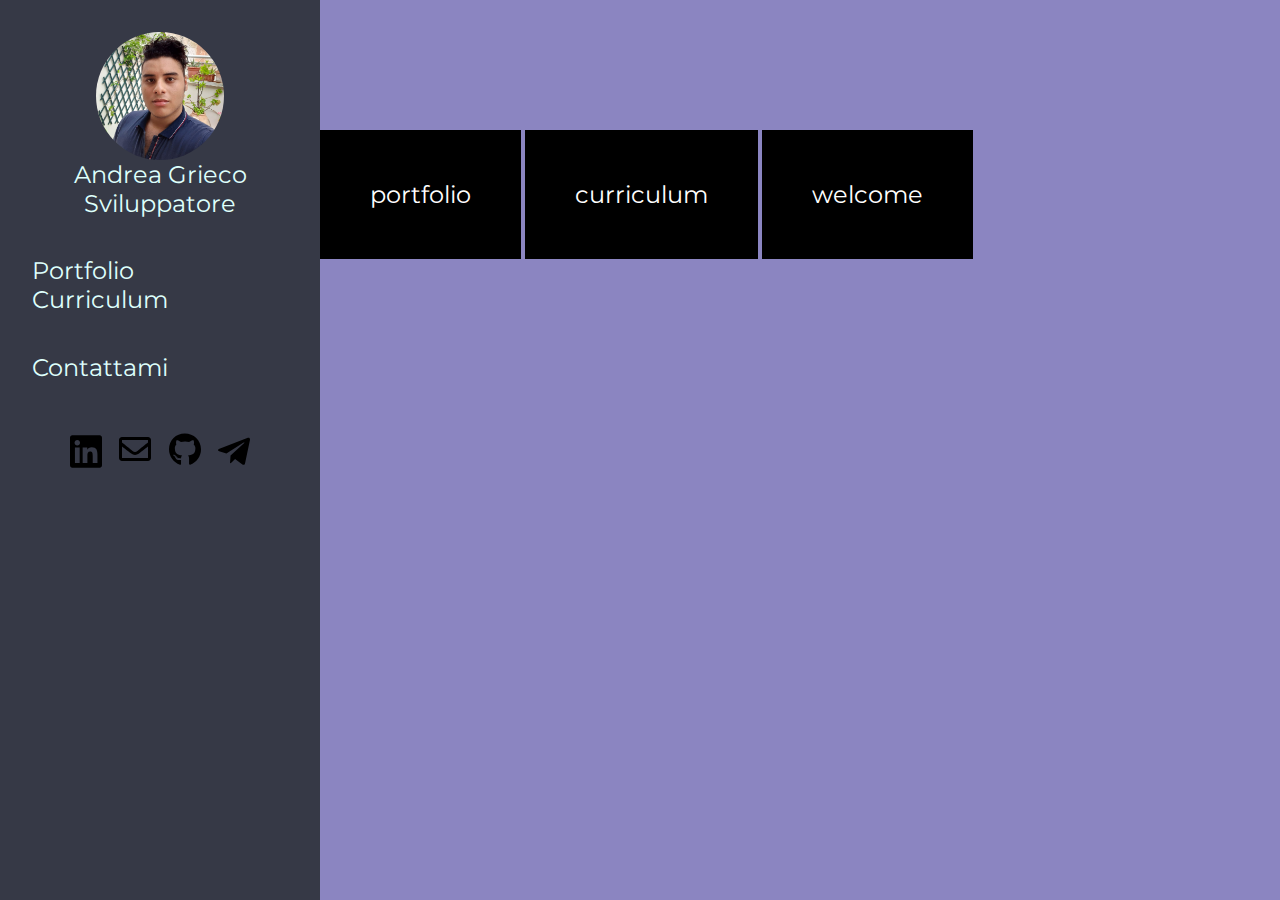
==== commit 3eee6f63: "Color update" ====
--- a/index.html
+++ b/index.html
@@ -5,8 +5,7 @@
         <meta name="viewport" content="width=device-width, initial-scale=1.0">
             <link rel="preconnect" href="https://fonts.gstatic.com">
             <link href="https://fonts.googleapis.com/css2?family=Montserrat&display=swap" rel="stylesheet">
-		<!--<link rel="stylesheet" href="css/style.css">-->
-		<link rel="stylesheet" href="css/m-style.css">
+		<link rel="stylesheet" href="css/style.css">
         <title>Favicon</title>
     </head>
     <body>
@@ -21,11 +20,11 @@
 				</div>
 				<div class="bottom">
 					<div class="item" id="list">
-						<a href="">Portfolio</a>
-						<a href="">Curriculum</a>
+						<a href="portfolio.html">Portfolio</a>
+						<a href="curriculum.html">Curriculum</a>
 					</div>
 					<div class="item">
-						<a href="#">Contattami</a>
+						<a href="#form">Contattami</a>
 						<div class="social">
 							<a href="https://www.linkedin.com/in/andrea-grieco-2001/"><img src="img/icons/linkedin-brands.svg" alt="Linkedin"></a>
 							<a href="mailto:andreagrieco01@gmail.com"><img src="img/icons/envelope-regular.svg" alt="Gmail"></a>
@@ -45,7 +44,7 @@
 					<a style="background: black; color: white; padding: 50px; margin-top: 50px; text-decoration: none; font-size: x-large;" href="welcome.html">welcome</a>
 				</div>
 			</div>
-			<div class="form-box">
+			<div class="form-box" id="form">
 				<form action="#" method="post">
 					<label for="name">Nome</label>
 					<input type="text" id="name" placeholder="inserisci il tuo nome" required>
--- a/css/style.css
+++ b/css/style.css
@@ -1,32 +1,33 @@
 /*global*/
 :root{
-    --nav-background:blue;
-    --nav-text-color:white;
-
-    --content-background:yellow;
+    --nav-background:#363946;
+    --nav-text-color:#defffc;
+
+    --content-background:#8B85C1;
 
     --welcome-border:red;
     --welcome-color:purple;
     --welcome-button-color:white;
     --welcome-button-background:purple;
 
-    --portfolio-section-background:lightgreen;
-    --portfolio-section-title-background:red;
+    --portfolio-section-background:#9BA2FF;
+    --portfolio-section-title-background:#3D5A6C;
     --portfolio-section-button-hover-background:white;
     --portfolio-section-button-hover-color:black;
-    --portfolio-section-button-demo-background:black;
-    --portfolio-section-button-demo-color:white;
-    --portfolio-section-button-project-background:purple;
+    --portfolio-section-button-demo-background:#E1CE7A;
+    --portfolio-section-button-demo-color:black;
+    --portfolio-section-button-project-background:#02111B;
     --portfolio-section-button-project-color:white;
-    --portfolio-section-button-git-background:darkgrey;
-    --portfolio-section-button-git-color:black;
-
-    --curriculum-section-background:cyan;
-    --curriculum-section-title-background:white;
-
-    --form-background:green;
-
-    --footer-background:grey;    
+    --portfolio-section-button-git-background:#24292e;
+    --portfolio-section-button-git-color:#f6f8fa;
+
+    --curriculum-section-background:#6E75A8;
+    --curriculum-section-title-background:#09BC8A;
+
+    --form-background:#007C77;
+    --form-input-background:#BFD7EA;
+
+    --footer-background:C2D3CD;    
 }
 *{
     font-family: 'Montserrat', sans-serif;
@@ -150,7 +151,7 @@
 }
 .portfolio section .top .title{
     background: var(--portfolio-section-title-background);
-    color: black;
+    color: white;
     padding: 2%;
     text-align: right;
     font-size: 1.5rem;
@@ -236,9 +237,11 @@
     height: 2rem;
     border: none;
     margin-bottom: 2%;
+    background: var(--form-input-background);
 }
 form textarea{
     border: none;
+    background: var(--form-input-background);
 }
 /*footer*/
 footer{
@@ -335,7 +338,7 @@
     }
     .portfolio section .top{
         background: var(--portfolio-section-title-background);
-        color: black;
+        color: white;
         padding: 2%;
         font-size: 1.5rem;
         text-align: right;
@@ -425,9 +428,11 @@
         height: 2rem;
         border: none;
         margin-bottom: 2%;
+        background: var(--form-input-background);
     }
     form textarea{
         border: none;
+        background: var(--form-input-background);
     }
     /*footer*/
     footer{
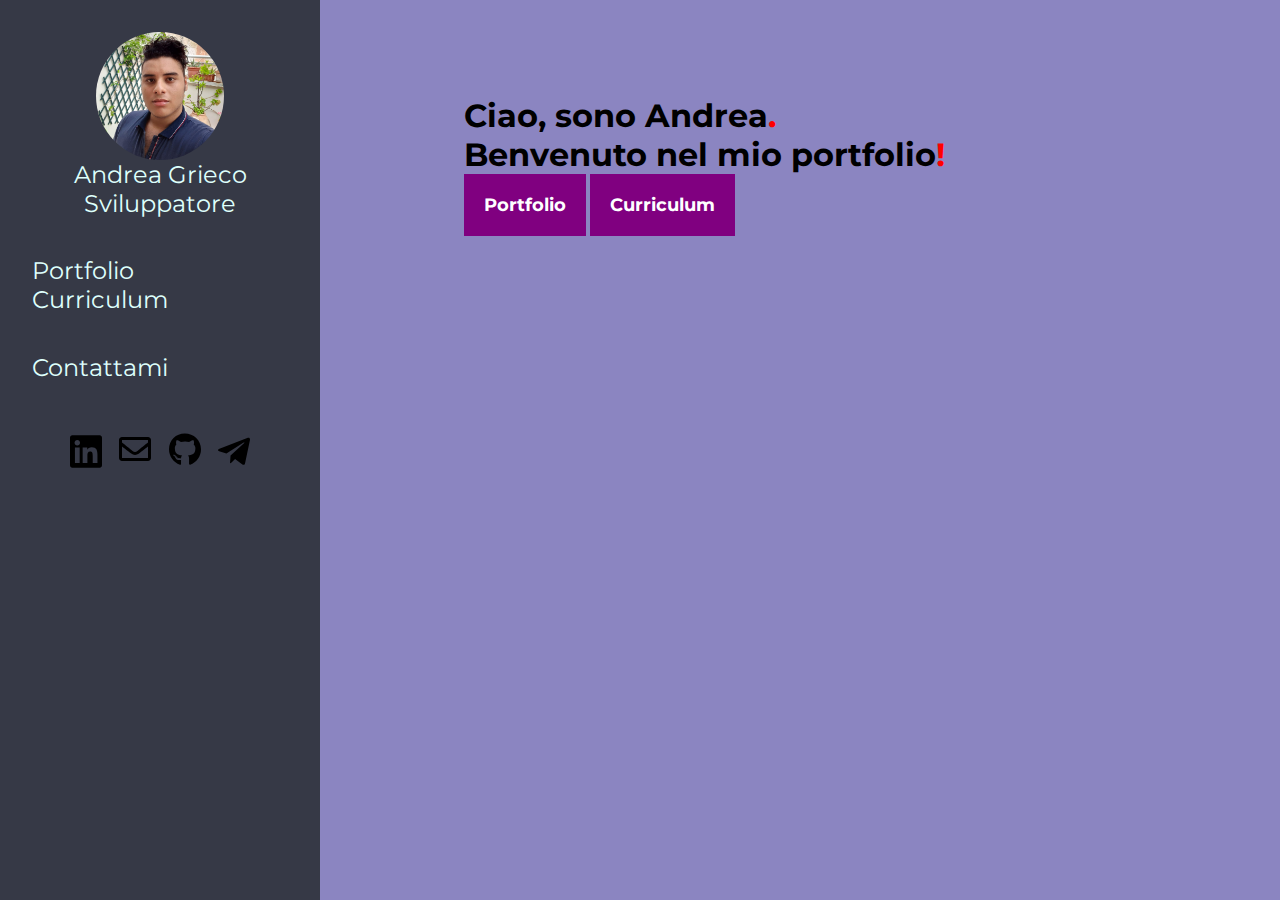
==== commit 668b3ae3: "bug fixes" ====
--- a/index.html
+++ b/index.html
@@ -5,14 +5,17 @@
         <meta name="viewport" content="width=device-width, initial-scale=1.0">
             <link rel="preconnect" href="https://fonts.gstatic.com">
             <link href="https://fonts.googleapis.com/css2?family=Montserrat&display=swap" rel="stylesheet">
-		<link rel="stylesheet" href="css/style.css">
+        <link rel="stylesheet" href="css/style.css">
+        <script>
+            alert('Attenzione, il sito è attualmente "Work in progess". Per qualunque informazione, contattatemi alla mia mail andreagrieco01@gmail.com');
+        </script>
         <title>Favicon</title>
     </head>
     <body>
         <nav>
             <div class="inner">
 				<div class="top">
-					<a href="#" class="item" id="heading">
+					<a href="index.html" class="item" id="heading">
 						<img src="img/me.jpg" width="50px" alt="me">
 						<span>Andrea Grieco</span>
 						<span>Sviluppatore</span>        
@@ -36,40 +39,46 @@
             </div>
         </nav>
         <div class="page">
-			<div class="content">
-				<div class="demo-block" style="height: 100vh;">
-					<div class="fake nav" style="height: 20vh;" ></div>
-					<a style="background: black; color: white; padding: 50px; margin-top: 50px; text-decoration: none; font-size: x-large;" href="portfolio.html">portfolio</a>
-					<a style="background: black; color: white; padding: 50px; margin-top: 50px; text-decoration: none; font-size: x-large;" href="curriculum.html">curriculum</a>
-					<a style="background: black; color: white; padding: 50px; margin-top: 50px; text-decoration: none; font-size: x-large;" href="welcome.html">welcome</a>
-				</div>
-			</div>
-			<div class="form-box" id="form">
-				<form action="#" method="post">
-					<label for="name">Nome</label>
-					<input type="text" id="name" placeholder="inserisci il tuo nome" required>
+            <div class="content">
+                <div class="welcome">
+                    <div class="inner">
+                        <section class="top">
+                            <span>Ciao, sono Andrea<div class="primary-color">.</div></span>
+                            <span>Benvenuto nel mio portfolio<div class="primary-color">!</div></span>
+                        </section>
+                        <section class="bottom">
+                            <a href="portfolio.html">Portfolio</a>
+                            <a href="curriculum.html">Curriculum</a>
+                        </section>
+                    </div>
+                </div>
+            </div>
+            <div class="form-box" id="form">
+                <form action="#" method="post">
+                    <label for="name">Nome</label>
+                    <input type="text" id="name" placeholder="inserisci il tuo nome" required>
 
-					<label for="cognome">Cognome</label>
-					<input type="text" id="cognome" placeholder="inserisci il tuo cognome" required>
+                    <label for="cognome">Cognome</label>
+                    <input type="text" id="cognome" placeholder="inserisci il tuo cognome" required>
 
-					<label for="mail">email</label>
-					<input type="text" id="name" placeholder="inserisci la tua mail" required>
+                    <label for="mail">email</label>
+                    <input type="text" id="name" placeholder="inserisci la tua mail" required>
 
-					<label for="messaggio">il tuo messaggio:</label>
-					<textarea id="messaggio" cols="30" rows="10">Inserisci il tuo messaggio</textarea>
-				</form>
-			</div>
-			<footer>
-				<div class="inner">
-					<span>Code By AG</span>
+                    <label for="messaggio">il tuo messaggio:</label>
+                    <textarea id="messaggio" cols="30" rows="10">Inserisci il tuo messaggio</textarea>
+                </form>
+            </div>
+            <footer>
+                <div class="inner">
+                    <span>Code By AG</span>
                     <div class="social">
-						<a href="https://www.linkedin.com/in/andrea-grieco-2001/"><img src="img/icons/linkedin-brands.svg" alt="Linkedin"></a>
-						<a href="mailto:andreagrieco01@gmail.com"><img src="img/icons/envelope-regular.svg" alt="Gmail"></a>
-						<a href="https://github.com/DioGatto"><img src="img/icons/github-brands.svg" alt="GitHub"></a>
-						<a href="https://t.me/DioGatto2001"><img src="img/icons/telegram-plane-brands.svg" alt="Telegram"></a>
+                        <a href="https://www.linkedin.com/in/andrea-grieco-2001/"><img src="img/icons/linkedin-brands.svg" alt="Linkedin"></a>
+                        <a href="mailto:andreagrieco01@gmail.com"><img src="img/icons/envelope-regular.svg" alt="Gmail"></a>
+                        <a href="https://github.com/DioGatto"><img src="img/icons/github-brands.svg" alt="GitHub"></a>
+                        <a href="https://t.me/DioGatto2001"><img src="img/icons/telegram-plane-brands.svg" alt="Telegram"></a>
                     </div>					
-				</div>
-			</footer>
+                </div>
+            </footer>
         </div>
     </body>
-</html>
+</html>